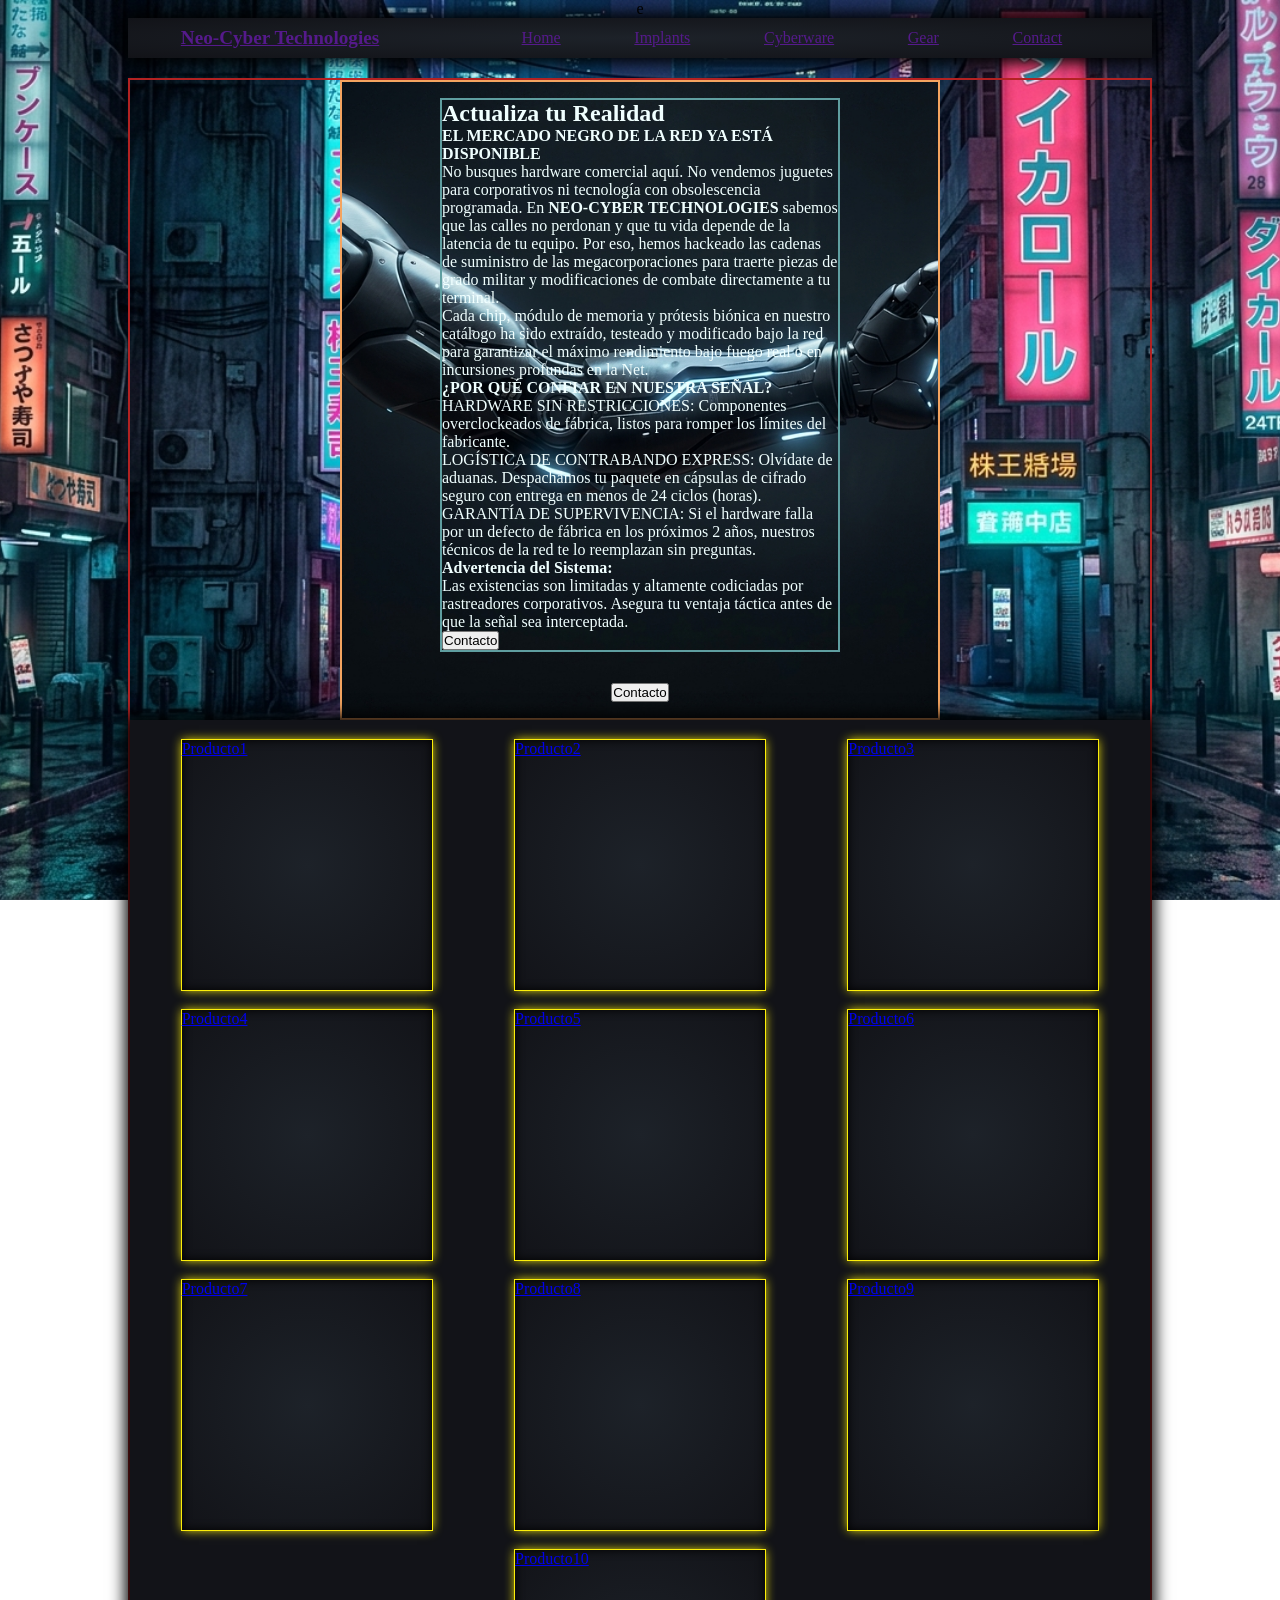
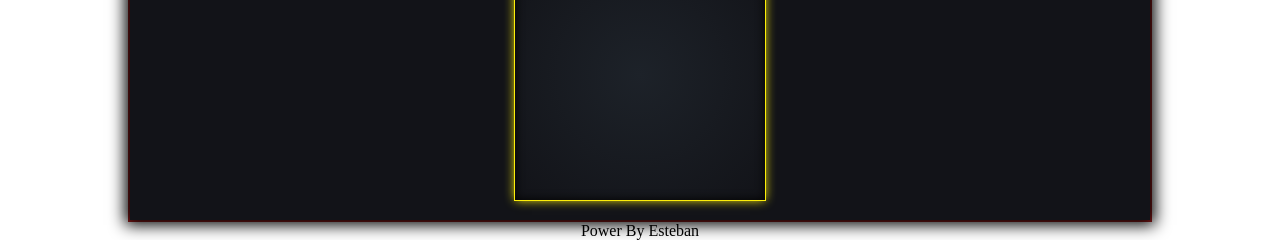
==== Pre-Entrega/index.html @ 14fd350d "Commit de Actualizacion" ====
<!DOCTYPE html>
<html lang="en">
<head>
    <meta charset="UTF-8">
    <meta name="viewport" content="width=device-width, initial-scale=1.0">
    <title>Tienda Online</title>
    <link rel="stylesheet" href="style.css">
</head>
<body>
e
    <!-- ######## HEADER ######### -->
    <header class="header-container">
        <a href="" class="link-logo">
            <h1 class="logo">Neo-Cyber Technologies</h1>
        </a>
        <nav class="header-menu">
            <ul class="list-menu">
                <li class="menu"><a href="">Home</a></li>
                <li class="menu"><a href="">Implants</a></li>
                <li class="menu"><a href="">Cyberware</a></li>
                <li class="menu"><a href="">Gear</a></li>
                <li class="menu"><a href="">Contact</a></li>
            </ul>
        </nav>
    </header>

    <!-- ######## MAIN ######### -->
    <main class="main-container">
        <section class="hero-container">
            <div class="hero-info">
                <h2 class="info-main">Actualiza tu Realidad</h2>
                <div class="info-content">
                    <p>
                        <p>
                            <h4>EL MERCADO NEGRO DE LA RED YA ESTÁ DISPONIBLE</h4>
                        </p>
                        <p>
                            No busques hardware comercial aquí. No vendemos juguetes para corporativos ni tecnología con obsolescencia programada. En <strong>NEO-CYBER TECHNOLOGIES</strong> sabemos que las calles no perdonan y que tu vida depende de la latencia de tu equipo. Por eso, hemos hackeado las cadenas de suministro de las megacorporaciones para traerte piezas de grado militar y modificaciones de combate directamente a tu terminal.
                        <p>
                            Cada chip, módulo de memoria y prótesis biónica en nuestro catálogo ha sido extraído, testeado y modificado bajo la red para garantizar el máximo rendimiento bajo fuego real o en incursiones profundas en la Net.
                        </p>
                        </p>
                    </p>
                    <p>
                        <h4>
                            ¿POR QUÉ CONFIAR EN NUESTRA SEÑAL?
                        </h4>
                        <ul>
                            <li>HARDWARE SIN RESTRICCIONES: Componentes overclockeados de fábrica, listos para romper los límites del fabricante.</li>
                            <li>LOGÍSTICA DE CONTRABANDO EXPRESS: Olvídate de aduanas. Despachamos tu paquete en cápsulas de cifrado seguro con entrega en menos de 24 ciclos (horas).</li>
                            <li>GARANTÍA DE SUPERVIVENCIA: Si el hardware falla por un defecto de fábrica en los próximos 2 años, nuestros técnicos de la red te lo reemplazan sin preguntas.</li>
                        </ul>
                    </p>
                    <p>
                        <h4>
                            Advertencia del Sistema:
                        </h4>
                        <p>
                            Las existencias son limitadas y altamente codiciadas por rastreadores corporativos. Asegura tu ventaja táctica antes de que la señal sea interceptada.

                        </p>

                        </p>
                </div>
                <div class="btn-content">
                    <button class="btn-contact">Contacto</button>
                </div>
            </div>
            <div class="btn-content">
                    <button class="btn-contact">Contacto</button>
                </div>
        </section>
        <section class="main-products">
            <ul class="list-products">
                
                <li class="item-product"><a href="#">Producto1</a></li>
                <li class="item-product"><a href="#">Producto2</a></li>
                <li class="item-product"><a href="#">Producto3</a></li>
                <li class="item-product"><a href="#">Producto4</a></li>
                <li class="item-product"><a href="#">Producto5</a></li>
                <li class="item-product"><a href="#">Producto6</a></li>
                <li class="item-product"><a href="#">Producto7</a></li>
                <li class="item-product"><a href="#">Producto8</a></li>
                <li class="item-product"><a href="#">Producto9</a></li>
                <li class="item-product"><a href="#">Producto10</a></li>
                
            </ul>
        </section>
    </main>

    <!-- ######## HEADRE ######### -->
     <footer class="footer-container">
        <span class="info-footer">Power By Esteban</span>
    </footer>

</body>
</html>
---- Pre-Entrega/style.css ----
* {
    /* Reseteo de parametros*/
    margin: 0;
    padding: 0;
    box-sizing: border-box;
    margin: auto;
}

body {
    /* border: 2px solid saddlebrown; */
    width: 80%;
    height: 100%;
    display: flex;
    flex-direction: column;
    justify-content: space-evenly;
    align-items: center;
    background-image: url(img/fondo1.png);
    background-size: cover;
    background-repeat: no-repeat;
    background-attachment: fixed;
    background-position: center;
}

li {
    text-decoration: none;
    list-style: none;
}

/************** HEADER **************/

/***** NavBar *****/

.header-container {
    width: 100%;
    /* border: 2px solid salmon; */
    display: flex;
    justify-content: space-between;
    align-items: center;
    background: radial-gradient(#1d2229 , #121318);
    height: 40px;
    margin-bottom: 20px;
    box-shadow: 0 0 15px 5px #000000;
}

/***** Logo *****/

.logo {
    font-size: 1.2em;
}

/***** Menu *****/

.header-menu {
    /* border: 2px solid darkblue;     */
    width: 60%;
    display: flex;
    justify-content: end;
}

.list-menu {
    width: 100%;
    /* border: 2px solid seagreen; */
    display: flex;
    flex-direction: row;
    align-items: center;
    justify-content: space-around;

}
.menu {
    text-decoration: none;
    list-style: none;
}

/************** MAIN **************/

/***** Banner *****/

.main-container {
    border: 2px solid firebrick;
    display: flex;
    flex-direction: column;
    justify-content: center;
    align-items: center;
}


.hero-container {
    /* Fondo */
    background-image: url(img/brazo_banner.png);
    background-repeat: no-repeat;
    background-size: cover;
    background-position: center;

    /* Contenido */
    height: 640px;
    width: 600px;
    border: 2px solid sandybrown;
    display: flex;
    flex-direction: column;
    
    
    
}

/***** Info Banner *****/

.hero-info{
    border: 2px solid cadetblue;
    color: azure;
    width: 400px;
    /* text-align: end; */

}
/*
.btn-content {
    display: flex;
    justify-content: center;
    align-items: center;
    margin: 10px;
}

.hero-info button {
    border: 0px;
    background-color: #FCEE09;
    width: 50%;
    margin: auto;
    border-radius: 10px;

} */

/***** List Productos *****/

.main-products{
    /* background: radial-gradient(#191f26, #15181c); */
    /* box-shadow: 0 0 0 2px #474d52, 
                        0 0 0 15px #262a2e,
                        0 0 0 17px #474d52,
                        inset 0 0 10px 0 #000000; */
    background: #121318;
    box-shadow: 0 0 15px 5px #000000;
}

.list-products{
    padding: 10px;
    width: 100%;
    /* border: 2px solid firebrick; */
    display: flex;
    flex-wrap: wrap;
    justify-content: space-around;
    align-items: center;
}

.item-product {
    /* border: 2px solid seashell; */
    height: 250px;
    width: 250px;
    margin: 10px;
    box-shadow: 0 0 0 1px #FCEE09, 
                        0 0 10px 0 #FCEE09,
                        inset 0 0 10px 0 #000000;
    /* background-color: #303033; */
    background: radial-gradient(#1d2229 , #121318);
    text-decoration: none;
    list-style: none;
}
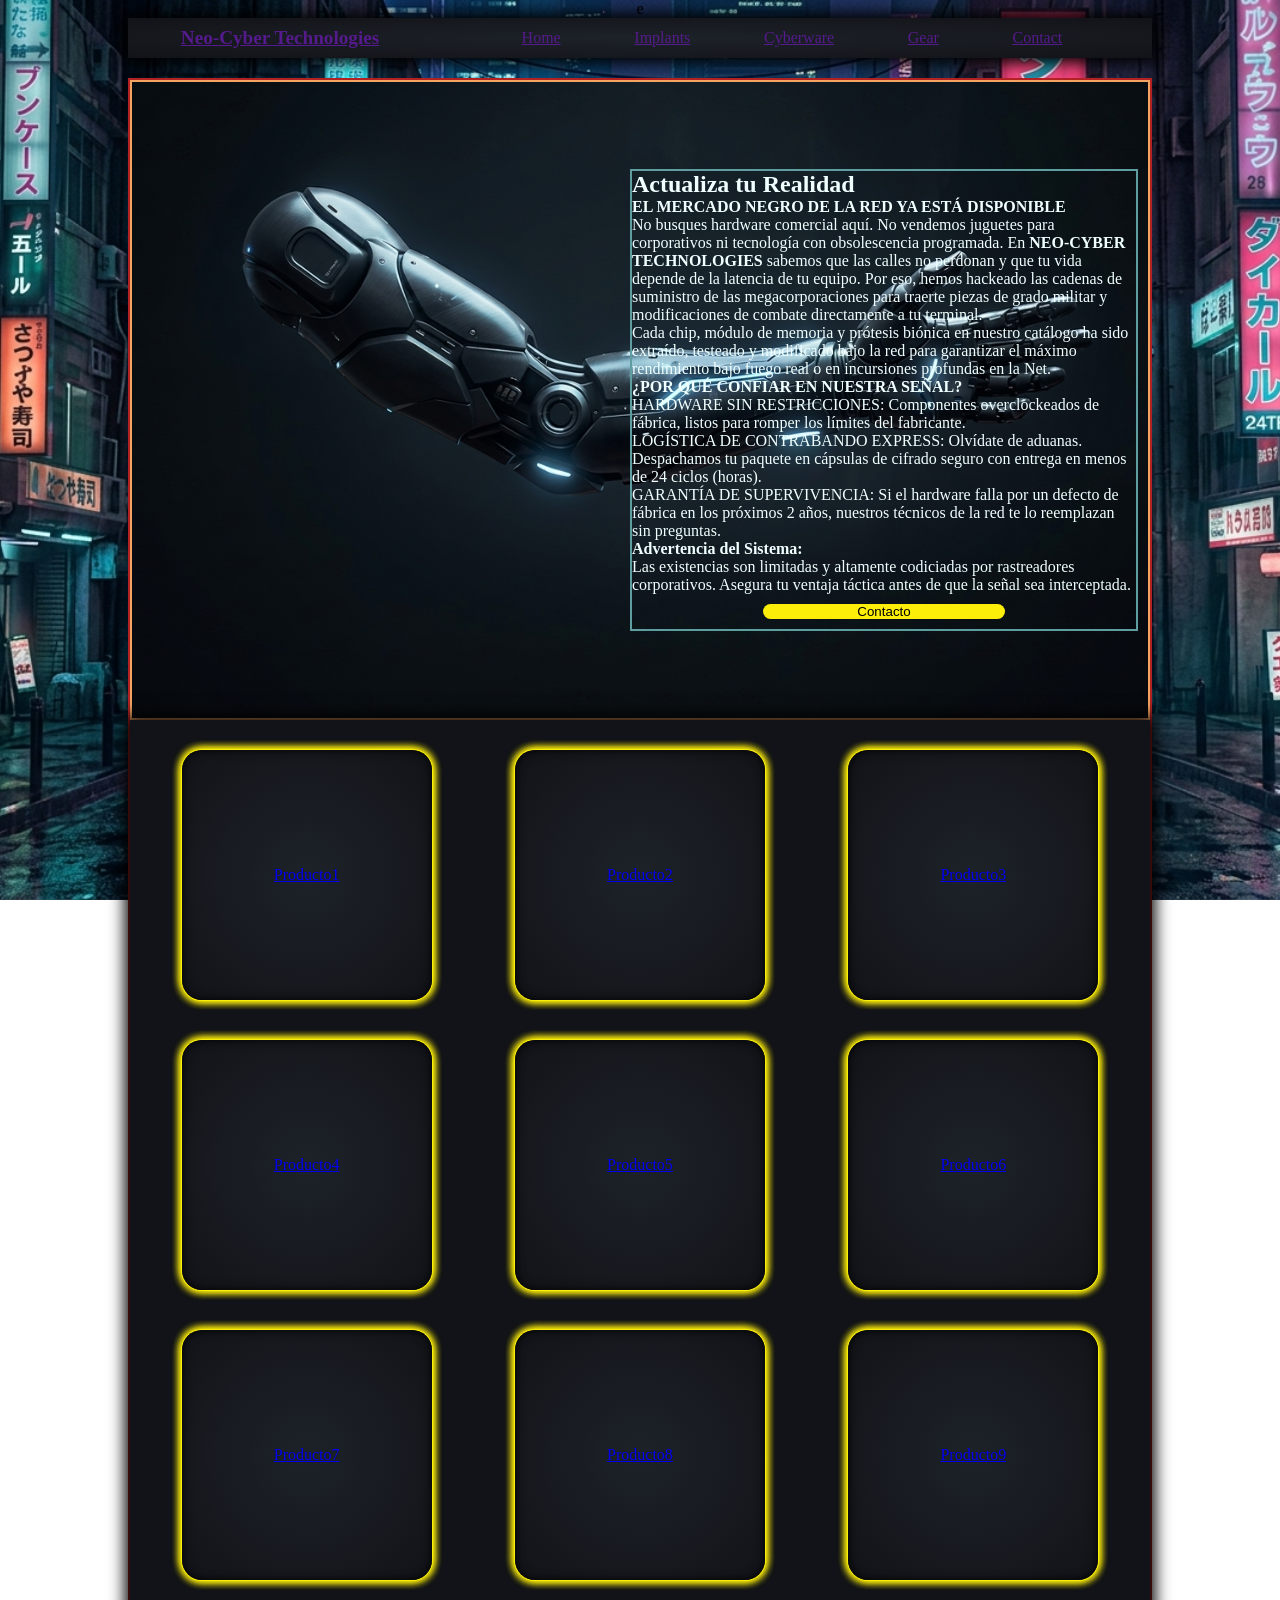
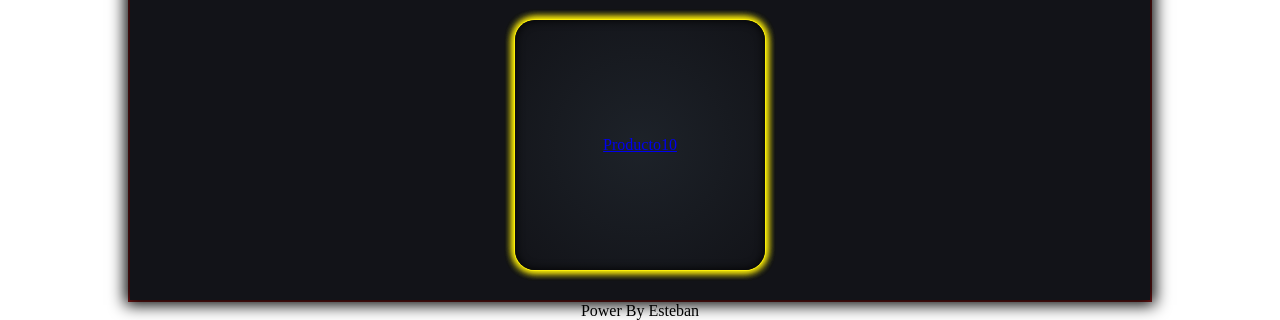
==== commit 556651c1: "Commit de Actualizacion" ====
--- a/Pre-Entrega/index.html
+++ b/Pre-Entrega/index.html
@@ -66,9 +66,6 @@
                     <button class="btn-contact">Contacto</button>
                 </div>
             </div>
-            <div class="btn-content">
-                    <button class="btn-contact">Contacto</button>
-                </div>
         </section>
         <section class="main-products">
             <ul class="list-products">
--- a/Pre-Entrega/style.css
+++ b/Pre-Entrega/style.css
@@ -76,11 +76,12 @@
 /***** Banner *****/
 
 .main-container {
+    width: 100%;
     border: 2px solid firebrick;
     display: flex;
     flex-direction: column;
-    justify-content: center;
-    align-items: center;
+    justify-content:center;
+    align-items: flex-end;
 }
 
 
@@ -93,11 +94,12 @@
 
     /* Contenido */
     height: 640px;
-    width: 600px;
+    width: 100%;
     border: 2px solid sandybrown;
     display: flex;
     flex-direction: column;
-    
+    justify-content: center;
+    align-items: flex-end;
     
     
 }
@@ -105,13 +107,14 @@
 /***** Info Banner *****/
 
 .hero-info{
+    margin: 10px;
     border: 2px solid cadetblue;
     color: azure;
-    width: 400px;
+    width: 50%;
     /* text-align: end; */
 
 }
-/*
+
 .btn-content {
     display: flex;
     justify-content: center;
@@ -126,7 +129,7 @@
     margin: auto;
     border-radius: 10px;
 
-} */
+}
 
 /***** List Productos *****/
 
@@ -149,17 +152,22 @@
     justify-content: space-around;
     align-items: center;
 }
-
 .item-product {
     /* border: 2px solid seashell; */
+    display: flex;
+    justify-content: center;
+    align-items: center;
+    width: 250px;
     height: 250px;
-    width: 250px;
-    margin: 10px;
+    background: radial-gradient(#1d2229 , #121318);
     box-shadow: 0 0 0 1px #FCEE09, 
                         0 0 10px 0 #FCEE09,
+                        0 0 10px 0 #FCEE09,
+                        0 0 10px 0 #FCEE09,
+                        0 0 10px 0 #FCEE09,
                         inset 0 0 10px 0 #000000;
-    /* background-color: #303033; */
-    background: radial-gradient(#1d2229 , #121318);
+    margin: 20px;
+    border-radius: 20px;
     text-decoration: none;
     list-style: none;
 }
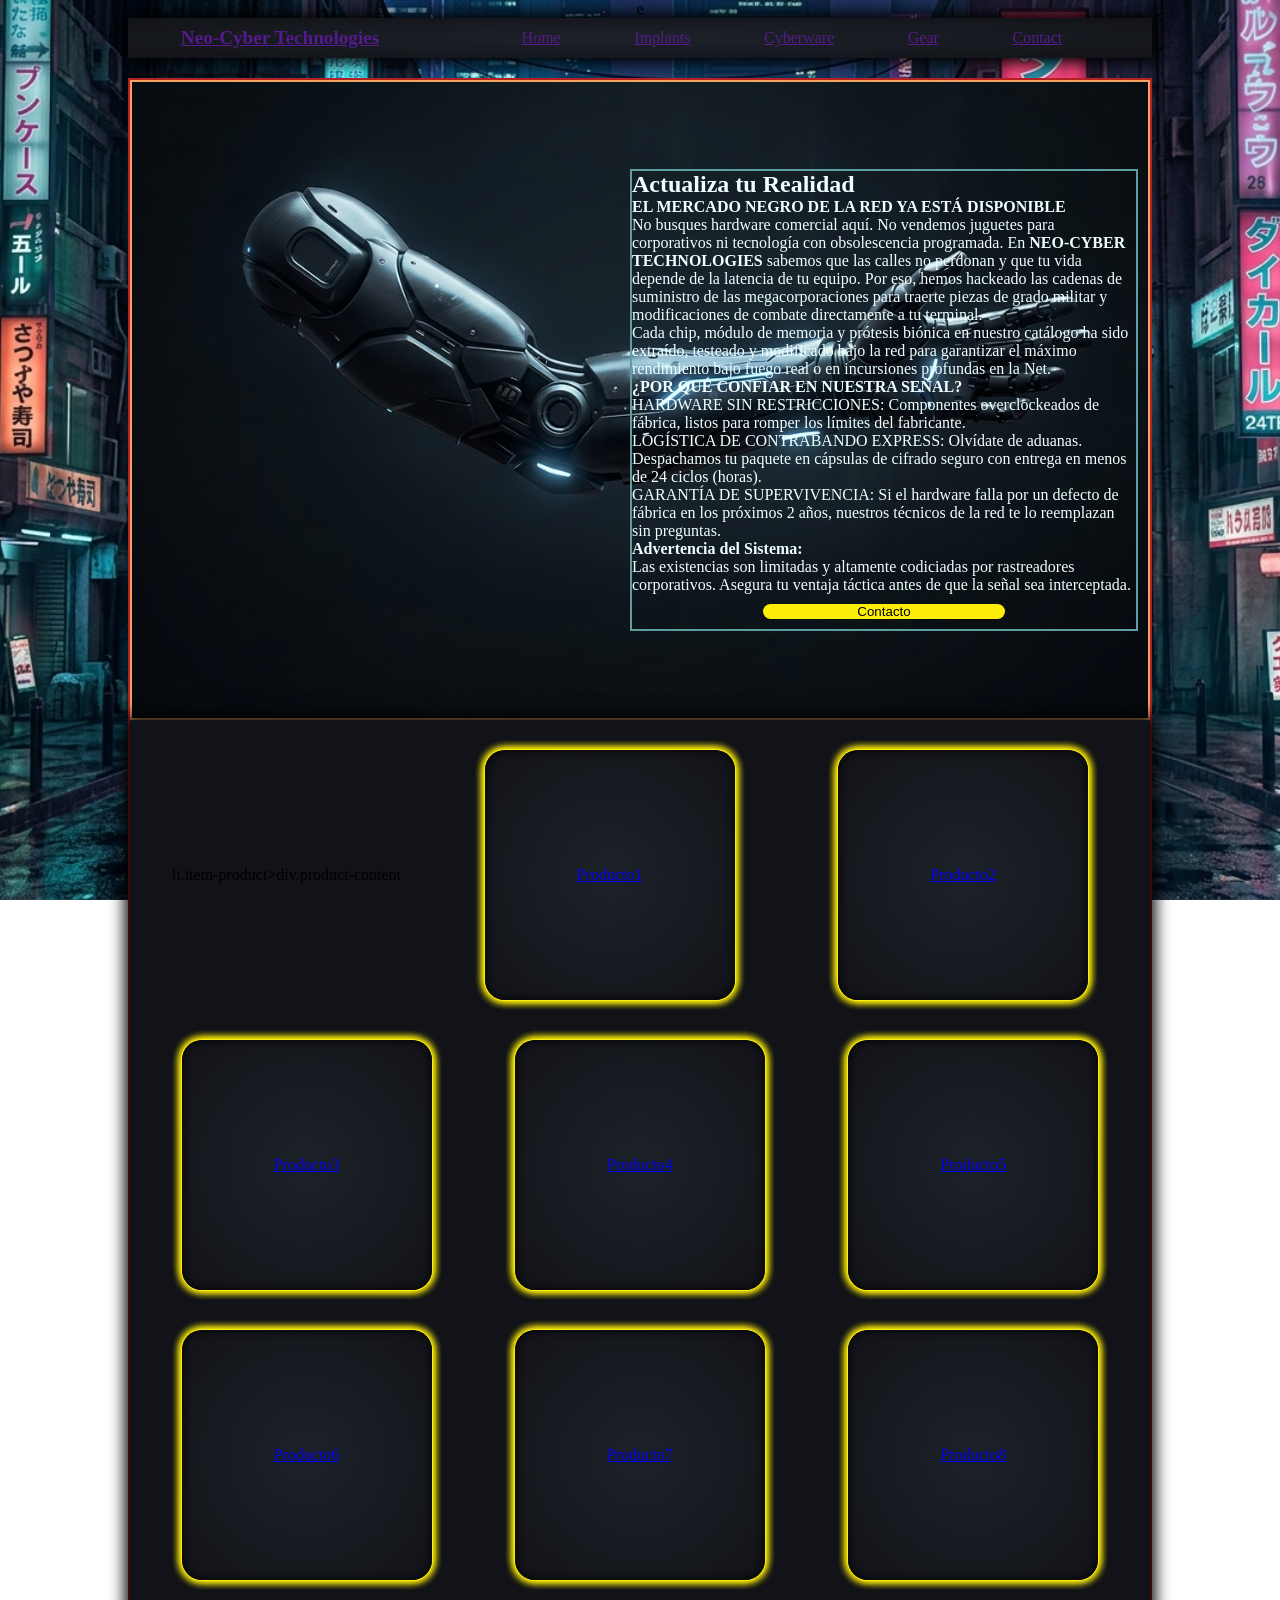
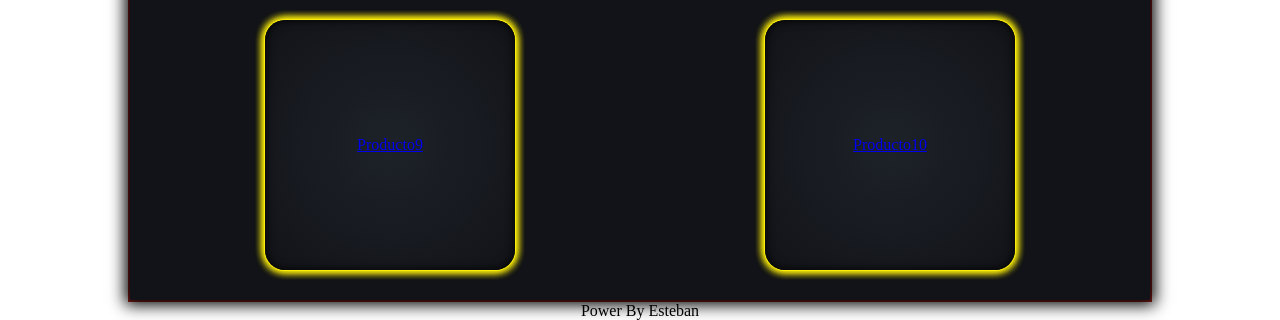
==== commit 20fe2b67: "Commit de Actualizacion" ====
--- a/Pre-Entrega/index.html
+++ b/Pre-Entrega/index.html
@@ -70,6 +70,8 @@
         <section class="main-products">
             <ul class="list-products">
                 
+                li.item-product>div.product-content
+
                 <li class="item-product"><a href="#">Producto1</a></li>
                 <li class="item-product"><a href="#">Producto2</a></li>
                 <li class="item-product"><a href="#">Producto3</a></li>
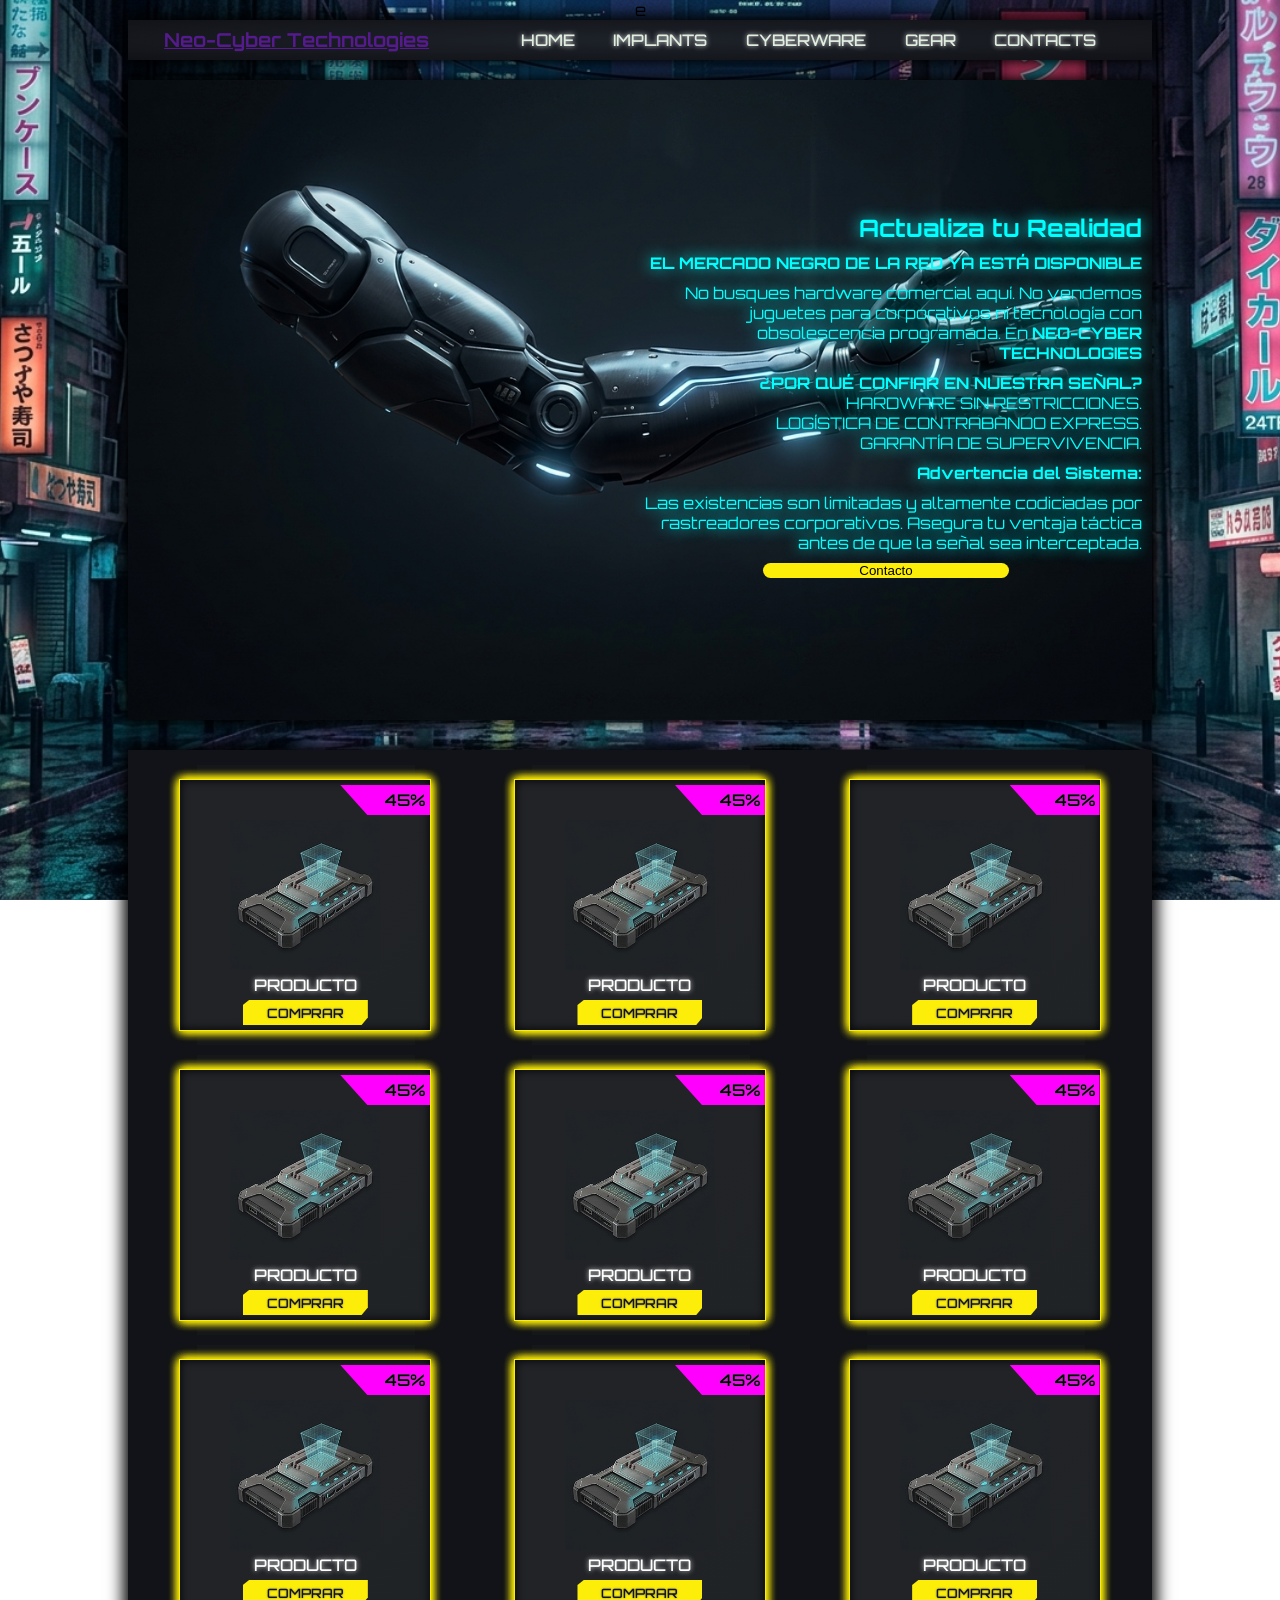
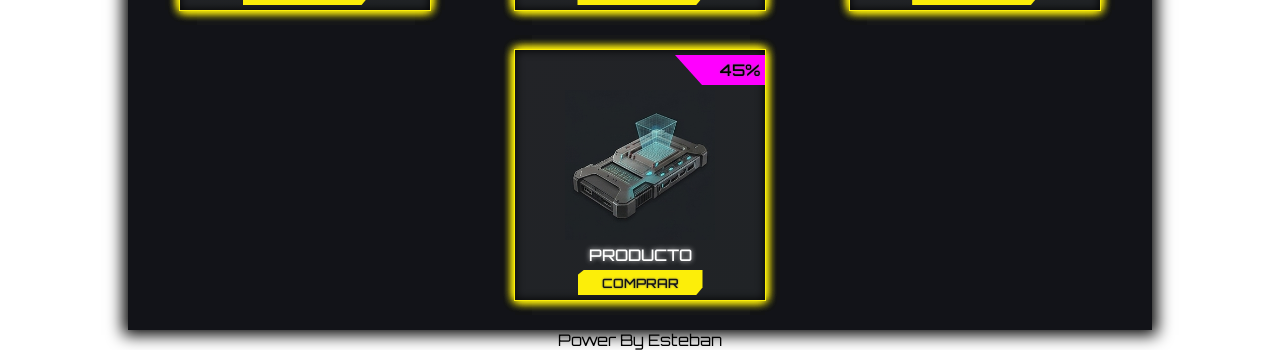
==== commit 08756225: "Commit de Actualizacion" ====
--- a/Pre-Entrega/index.html
+++ b/Pre-Entrega/index.html
@@ -5,6 +5,9 @@
     <meta name="viewport" content="width=device-width, initial-scale=1.0">
     <title>Tienda Online</title>
     <link rel="stylesheet" href="style.css">
+    <link rel="preconnect" href="https://fonts.googleapis.com">
+    <link rel="preconnect" href="https://fonts.gstatic.com" crossorigin>
+    <link href="https://fonts.googleapis.com/css2?family=Michroma&family=Orbitron:wght@400..900&family=Rajdhani:wght@300;400;500;600;700&family=Roboto+Mono:ital,wght@0,100..700;1,100..700&display=swap" rel="stylesheet">
 </head>
 <body>
 e
@@ -15,11 +18,11 @@
         </a>
         <nav class="header-menu">
             <ul class="list-menu">
-                <li class="menu"><a href="">Home</a></li>
-                <li class="menu"><a href="">Implants</a></li>
-                <li class="menu"><a href="">Cyberware</a></li>
-                <li class="menu"><a href="">Gear</a></li>
-                <li class="menu"><a href="">Contact</a></li>
+                <li class="menu"><a href="">HOME</a></li>
+                <li class="menu"><a href="">IMPLANTS</a></li>
+                <li class="menu"><a href="">CYBERWARE</a></li>
+                <li class="menu"><a href="">GEAR</a></li>
+                <li class="menu"><a href="">CONTACTS</a></li>
             </ul>
         </nav>
     </header>
@@ -35,10 +38,7 @@
                             <h4>EL MERCADO NEGRO DE LA RED YA ESTÁ DISPONIBLE</h4>
                         </p>
                         <p>
-                            No busques hardware comercial aquí. No vendemos juguetes para corporativos ni tecnología con obsolescencia programada. En <strong>NEO-CYBER TECHNOLOGIES</strong> sabemos que las calles no perdonan y que tu vida depende de la latencia de tu equipo. Por eso, hemos hackeado las cadenas de suministro de las megacorporaciones para traerte piezas de grado militar y modificaciones de combate directamente a tu terminal.
-                        <p>
-                            Cada chip, módulo de memoria y prótesis biónica en nuestro catálogo ha sido extraído, testeado y modificado bajo la red para garantizar el máximo rendimiento bajo fuego real o en incursiones profundas en la Net.
-                        </p>
+                            No busques hardware comercial aquí. No vendemos juguetes para corporativos ni tecnología con obsolescencia programada. En <strong>NEO-CYBER TECHNOLOGIES</strong> 
                         </p>
                     </p>
                     <p>
@@ -46,9 +46,9 @@
                             ¿POR QUÉ CONFIAR EN NUESTRA SEÑAL?
                         </h4>
                         <ul>
-                            <li>HARDWARE SIN RESTRICCIONES: Componentes overclockeados de fábrica, listos para romper los límites del fabricante.</li>
-                            <li>LOGÍSTICA DE CONTRABANDO EXPRESS: Olvídate de aduanas. Despachamos tu paquete en cápsulas de cifrado seguro con entrega en menos de 24 ciclos (horas).</li>
-                            <li>GARANTÍA DE SUPERVIVENCIA: Si el hardware falla por un defecto de fábrica en los próximos 2 años, nuestros técnicos de la red te lo reemplazan sin preguntas.</li>
+                            <li>HARDWARE SIN RESTRICCIONES.</li>
+                            <li>LOGÍSTICA DE CONTRABANDO EXPRESS.</li>
+                            <li>GARANTÍA DE SUPERVIVENCIA.</li>
                         </ul>
                     </p>
                     <p>
@@ -70,18 +70,137 @@
         <section class="main-products">
             <ul class="list-products">
                 
-                li.item-product>div.product-content
-
-                <li class="item-product"><a href="#">Producto1</a></li>
-                <li class="item-product"><a href="#">Producto2</a></li>
-                <li class="item-product"><a href="#">Producto3</a></li>
-                <li class="item-product"><a href="#">Producto4</a></li>
-                <li class="item-product"><a href="#">Producto5</a></li>
-                <li class="item-product"><a href="#">Producto6</a></li>
-                <li class="item-product"><a href="#">Producto7</a></li>
-                <li class="item-product"><a href="#">Producto8</a></li>
-                <li class="item-product"><a href="#">Producto9</a></li>
-                <li class="item-product"><a href="#">Producto10</a></li>
+                <li class="item-product">
+                    <div class="content-item">
+                        <div class="content-discount">
+                            <div class="discount-item">45%</div>
+                        </div>
+                        
+                        <div class="image-item">
+                            <img src="/Pre-Entrega/img/productos/product-advance.png" alt="">
+                        </div>
+                        <div class="decription-item">PRODUCTO</div>
+                        <button class="btn-shop-item">COMPRAR</button>
+                    </div>
+                </li>
+                <li class="item-product">
+                    <div class="content-item">
+                        <div class="content-discount">
+                            <div class="discount-item">45%</div>
+                        </div>
+                        
+                        <div class="image-item">
+                            <img src="/Pre-Entrega/img/productos/product-advance.png" alt="">
+                        </div>
+                        <div class="decription-item">PRODUCTO</div>
+                        <button class="btn-shop-item">COMPRAR</button>
+                    </div>
+                </li>
+                <li class="item-product">
+                    <div class="content-item">
+                        <div class="content-discount">
+                            <div class="discount-item">45%</div>
+                        </div>
+                        
+                        <div class="image-item">
+                            <img src="/Pre-Entrega/img/productos/product-advance.png" alt="">
+                        </div>
+                        <div class="decription-item">PRODUCTO</div>
+                        <button class="btn-shop-item">COMPRAR</button>
+                    </div>
+                </li>
+                <li class="item-product">
+                    <div class="content-item">
+                        <div class="content-discount">
+                            <div class="discount-item">45%</div>
+                        </div>
+                        
+                        <div class="image-item">
+                            <img src="/Pre-Entrega/img/productos/product-advance.png" alt="">
+                        </div>
+                        <div class="decription-item">PRODUCTO</div>
+                        <button class="btn-shop-item">COMPRAR</button>
+                    </div>
+                </li>
+                <li class="item-product">
+                    <div class="content-item">
+                        <div class="content-discount">
+                            <div class="discount-item">45%</div>
+                        </div>
+                        
+                        <div class="image-item">
+                            <img src="/Pre-Entrega/img/productos/product-advance.png" alt="">
+                        </div>
+                        <div class="decription-item">PRODUCTO</div>
+                        <button class="btn-shop-item">COMPRAR</button>
+                    </div>
+                </li>
+                <li class="item-product">
+                    <div class="content-item">
+                        <div class="content-discount">
+                            <div class="discount-item">45%</div>
+                        </div>
+                        
+                        <div class="image-item">
+                            <img src="/Pre-Entrega/img/productos/product-advance.png" alt="">
+                        </div>
+                        <div class="decription-item">PRODUCTO</div>
+                        <button class="btn-shop-item">COMPRAR</button>
+                    </div>
+                </li>
+                <li class="item-product">
+                    <div class="content-item">
+                        <div class="content-discount">
+                            <div class="discount-item">45%</div>
+                        </div>
+                        
+                        <div class="image-item">
+                            <img src="/Pre-Entrega/img/productos/product-advance.png" alt="">
+                        </div>
+                        <div class="decription-item">PRODUCTO</div>
+                        <button class="btn-shop-item">COMPRAR</button>
+                    </div>
+                </li>
+                <li class="item-product">
+                    <div class="content-item">
+                        <div class="content-discount">
+                            <div class="discount-item">45%</div>
+                        </div>
+                        
+                        <div class="image-item">
+                            <img src="/Pre-Entrega/img/productos/product-advance.png" alt="">
+                        </div>
+                        <div class="decription-item">PRODUCTO</div>
+                        <button class="btn-shop-item">COMPRAR</button>
+                    </div>
+                </li>
+                <li class="item-product">
+                    <div class="content-item">
+                        <div class="content-discount">
+                            <div class="discount-item">45%</div>
+                        </div>
+                        
+                        <div class="image-item">
+                            <img src="/Pre-Entrega/img/productos/product-advance.png" alt="">
+                        </div>
+                        <div class="decription-item">PRODUCTO</div>
+                        <button class="btn-shop-item">COMPRAR</button>
+                    </div>
+                </li>
+                <li class="item-product">
+                    <div class="content-item">
+                        <div class="content-discount">
+                            <div class="discount-item">45%</div>
+                        </div>
+                        
+                        <div class="image-item">
+                            <img src="/Pre-Entrega/img/productos/product-advance.png" alt="">
+                        </div>
+                        <div class="decription-item">PRODUCTO</div>
+                        <button class="btn-shop-item">COMPRAR</button>
+                    </div>
+                </li>
+                
                 
             </ul>
         </section>
--- a/Pre-Entrega/style.css
+++ b/Pre-Entrega/style.css
@@ -19,6 +19,9 @@
     background-repeat: no-repeat;
     background-attachment: fixed;
     background-position: center;
+    font-family: "Orbitron", sans-serif;
+    font-size: 1em;;
+
 }
 
 li {
@@ -66,9 +69,14 @@
     justify-content: space-around;
 
 }
-.menu {
+.menu a {
+    /* border: 2px solid seagreen; */
+    color: #e0eee0;
     text-decoration: none;
     list-style: none;
+    font-weight: 500;
+    text-shadow: 0 0 5px #e0e0e0;
+    
 }
 
 /************** MAIN **************/
@@ -77,11 +85,13 @@
 
 .main-container {
     width: 100%;
-    border: 2px solid firebrick;
+    /* border: 2px solid firebrick; */
     display: flex;
     flex-direction: column;
     justify-content:center;
     align-items: flex-end;
+    
+    
 }
 
 
@@ -95,23 +105,29 @@
     /* Contenido */
     height: 640px;
     width: 100%;
-    border: 2px solid sandybrown;
+    /* border: 2px solid sandybrown; */
     display: flex;
     flex-direction: column;
     justify-content: center;
     align-items: flex-end;
-    
+    margin-bottom: 30px;
+    box-shadow: 0 0 15px 5px #000000;
     
 }
 
 /***** Info Banner *****/
+
+.info-content p {
+    margin-top: 10px;
+}
 
 .hero-info{
     margin: 10px;
-    border: 2px solid cadetblue;
-    color: azure;
+    /* border: 2px solid cadetblue; */
+    color: #00FFFF;
+    text-shadow: 0 0 15px #00FFFF;
     width: 50%;
-    /* text-align: end; */
+    text-align: end;
 
 }
 
@@ -152,14 +168,18 @@
     justify-content: space-around;
     align-items: center;
 }
+
 .item-product {
     /* border: 2px solid seashell; */
     display: flex;
-    justify-content: center;
+    flex-wrap: wrap;
+    flex-direction: column;
+    justify-content: space-evenly;
     align-items: center;
     width: 250px;
     height: 250px;
-    background: radial-gradient(#1d2229 , #121318);
+    /* background: linear-gradient(135deg, #dd4b07  ,#202326 ); */
+    background: linear-gradient(135deg, #222327 ,#202326);
     box-shadow: 0 0 0 1px #FCEE09, 
                         0 0 10px 0 #FCEE09,
                         0 0 10px 0 #FCEE09,
@@ -167,9 +187,72 @@
                         0 0 10px 0 #FCEE09,
                         inset 0 0 10px 0 #000000;
     margin: 20px;
-    border-radius: 20px;
+    /* border-radius: 20px; */
     text-decoration: none;
     list-style: none;
 }
 
-
+.content-item {
+    /* border: 2px solid greenyellow; */
+    width: 100%;
+    height: 100%;
+    display: flex;
+    flex-direction: column;
+    align-items: center;
+}
+
+
+.content-discount {
+    /* border: 2px solid green; */
+    width: 100%;
+    height: 40px;
+    display: flex;
+    flex-direction: column;
+    flex-wrap: wrap;
+    align-content: flex-end;
+    margin: 0px;
+}
+
+
+.discount-item {
+    background-color: #FF00FF;
+    clip-path: polygon(0% 0%, 100% 0%, 100% 100%, 30% 100% );
+    padding: 5px;
+    height: 30px;
+    width: 90px;
+    text-align: end;
+    font-weight: 500;
+    text-shadow: 0 0 2px  #6d6d75;
+    
+
+    /* border: 2px solid seagreen; */
+}
+
+.image-item img {
+    width: 150px;
+    height: 150px;
+    margin: 0px;
+}
+
+.decription-item {
+    color: #ffffff;
+    font-weight: 500;
+    text-shadow: 0 0 5px #e0e0e0;
+}
+
+.btn-shop-item {
+    height: 10%;
+    width: 50%;
+    border: 0px;
+    padding: 5px;
+    margin: 5px;
+    background-color: #FCEE09;
+    clip-path: polygon(0% 20%, 5% 0%, 100% 0%, 100% 70%, 95% 100%, 0% 100% );
+    font-family: "Orbitron", sans-serif;
+    color: #121212;
+    text-shadow: 0 0 2px #67676d;
+    font-size: 0.8em;
+    font-weight: 500;
+
+}
+
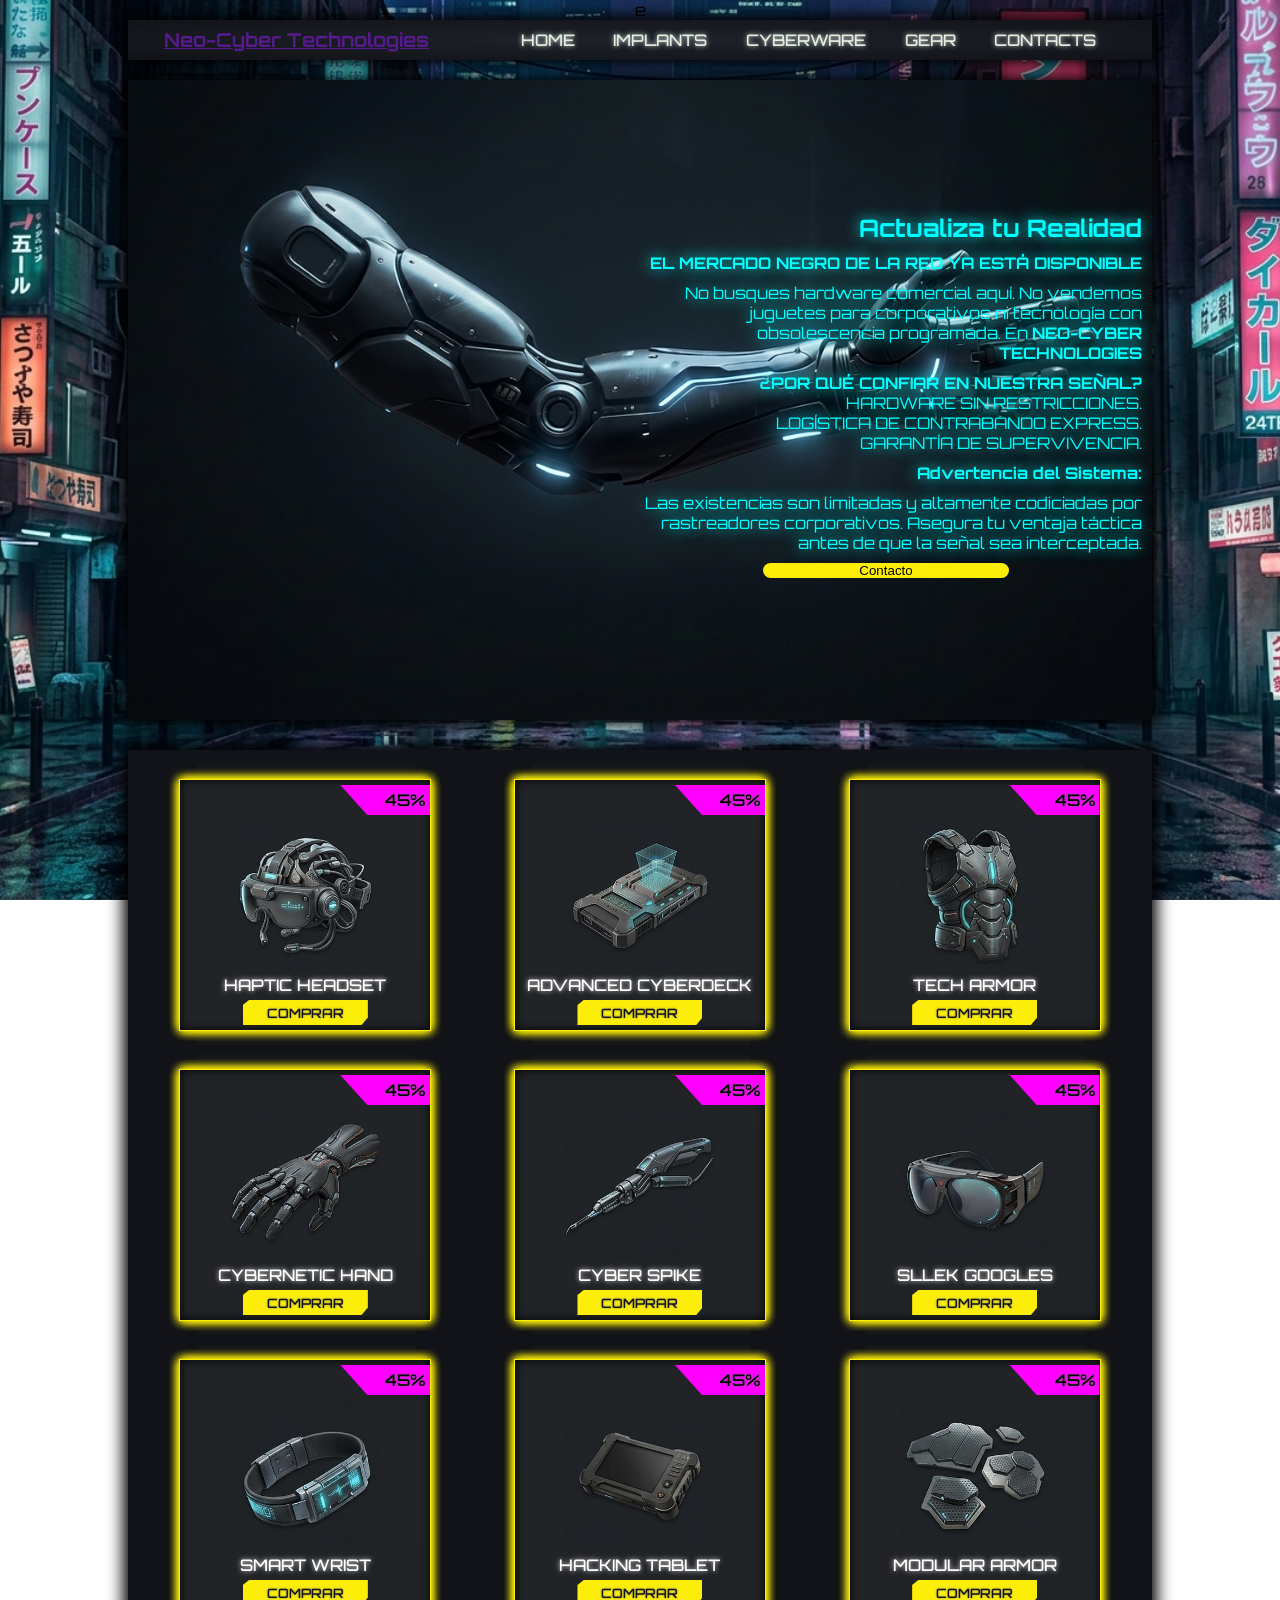
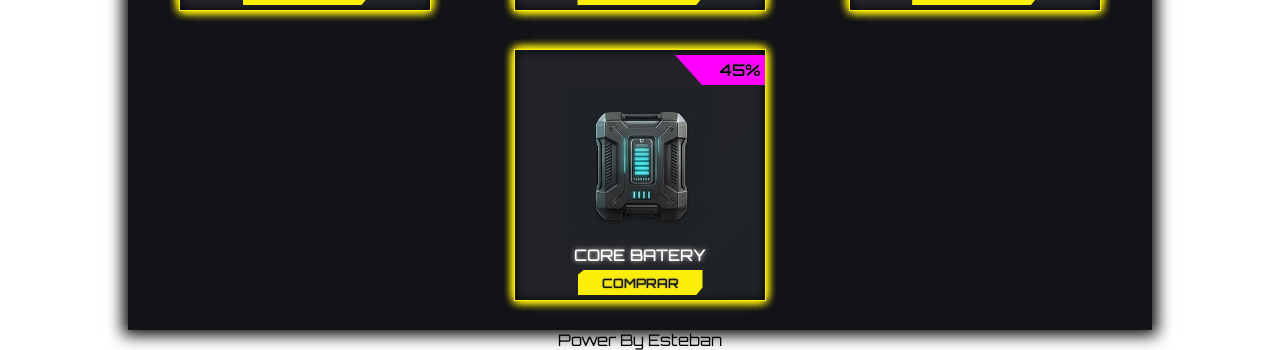
==== commit 7c6fb82a: "Commit de Actualizacion" ====
--- a/Pre-Entrega/index.html
+++ b/Pre-Entrega/index.html
@@ -77,126 +77,126 @@
                         </div>
                         
                         <div class="image-item">
+                            <img src="/Pre-Entrega/img/productos/product-haptic-headset.png" alt="">
+                        </div>
+                        <div class="decription-item">HAPTIC HEADSET</div>
+                        <button class="btn-shop-item">COMPRAR</button>
+                    </div>
+                </li>
+                <li class="item-product">
+                    <div class="content-item">
+                        <div class="content-discount">
+                            <div class="discount-item">45%</div>
+                        </div>
+                        
+                        <div class="image-item">
                             <img src="/Pre-Entrega/img/productos/product-advance.png" alt="">
                         </div>
-                        <div class="decription-item">PRODUCTO</div>
-                        <button class="btn-shop-item">COMPRAR</button>
-                    </div>
-                </li>
-                <li class="item-product">
-                    <div class="content-item">
-                        <div class="content-discount">
-                            <div class="discount-item">45%</div>
-                        </div>
-                        
-                        <div class="image-item">
-                            <img src="/Pre-Entrega/img/productos/product-advance.png" alt="">
-                        </div>
-                        <div class="decription-item">PRODUCTO</div>
-                        <button class="btn-shop-item">COMPRAR</button>
-                    </div>
-                </li>
-                <li class="item-product">
-                    <div class="content-item">
-                        <div class="content-discount">
-                            <div class="discount-item">45%</div>
-                        </div>
-                        
-                        <div class="image-item">
-                            <img src="/Pre-Entrega/img/productos/product-advance.png" alt="">
-                        </div>
-                        <div class="decription-item">PRODUCTO</div>
-                        <button class="btn-shop-item">COMPRAR</button>
-                    </div>
-                </li>
-                <li class="item-product">
-                    <div class="content-item">
-                        <div class="content-discount">
-                            <div class="discount-item">45%</div>
-                        </div>
-                        
-                        <div class="image-item">
-                            <img src="/Pre-Entrega/img/productos/product-advance.png" alt="">
-                        </div>
-                        <div class="decription-item">PRODUCTO</div>
-                        <button class="btn-shop-item">COMPRAR</button>
-                    </div>
-                </li>
-                <li class="item-product">
-                    <div class="content-item">
-                        <div class="content-discount">
-                            <div class="discount-item">45%</div>
-                        </div>
-                        
-                        <div class="image-item">
-                            <img src="/Pre-Entrega/img/productos/product-advance.png" alt="">
-                        </div>
-                        <div class="decription-item">PRODUCTO</div>
-                        <button class="btn-shop-item">COMPRAR</button>
-                    </div>
-                </li>
-                <li class="item-product">
-                    <div class="content-item">
-                        <div class="content-discount">
-                            <div class="discount-item">45%</div>
-                        </div>
-                        
-                        <div class="image-item">
-                            <img src="/Pre-Entrega/img/productos/product-advance.png" alt="">
-                        </div>
-                        <div class="decription-item">PRODUCTO</div>
-                        <button class="btn-shop-item">COMPRAR</button>
-                    </div>
-                </li>
-                <li class="item-product">
-                    <div class="content-item">
-                        <div class="content-discount">
-                            <div class="discount-item">45%</div>
-                        </div>
-                        
-                        <div class="image-item">
-                            <img src="/Pre-Entrega/img/productos/product-advance.png" alt="">
-                        </div>
-                        <div class="decription-item">PRODUCTO</div>
-                        <button class="btn-shop-item">COMPRAR</button>
-                    </div>
-                </li>
-                <li class="item-product">
-                    <div class="content-item">
-                        <div class="content-discount">
-                            <div class="discount-item">45%</div>
-                        </div>
-                        
-                        <div class="image-item">
-                            <img src="/Pre-Entrega/img/productos/product-advance.png" alt="">
-                        </div>
-                        <div class="decription-item">PRODUCTO</div>
-                        <button class="btn-shop-item">COMPRAR</button>
-                    </div>
-                </li>
-                <li class="item-product">
-                    <div class="content-item">
-                        <div class="content-discount">
-                            <div class="discount-item">45%</div>
-                        </div>
-                        
-                        <div class="image-item">
-                            <img src="/Pre-Entrega/img/productos/product-advance.png" alt="">
-                        </div>
-                        <div class="decription-item">PRODUCTO</div>
-                        <button class="btn-shop-item">COMPRAR</button>
-                    </div>
-                </li>
-                <li class="item-product">
-                    <div class="content-item">
-                        <div class="content-discount">
-                            <div class="discount-item">45%</div>
-                        </div>
-                        
-                        <div class="image-item">
-                            <img src="/Pre-Entrega/img/productos/product-advance.png" alt="">
-                        </div>
-                        <div class="decription-item">PRODUCTO</div>
+                        <div class="decription-item">ADVANCED CYBERDECK </div>
+                        <button class="btn-shop-item">COMPRAR</button>
+                    </div>
+                </li>
+                <li class="item-product">
+                    <div class="content-item">
+                        <div class="content-discount">
+                            <div class="discount-item">45%</div>
+                        </div>
+                        
+                        <div class="image-item">
+                            <img src="/Pre-Entrega/img/productos/product-tech-armor.png" alt="">
+                        </div>
+                        <div class="decription-item">TECH ARMOR</div>
+                        <button class="btn-shop-item">COMPRAR</button>
+                    </div>
+                </li>
+                <li class="item-product">
+                    <div class="content-item">
+                        <div class="content-discount">
+                            <div class="discount-item">45%</div>
+                        </div>
+                        
+                        <div class="image-item">
+                            <img src="/Pre-Entrega/img/productos/product-cybernetic-hand.png" alt="">
+                        </div>
+                        <div class="decription-item">CYBERNETIC HAND</div>
+                        <button class="btn-shop-item">COMPRAR</button>
+                    </div>
+                </li>
+                <li class="item-product">
+                    <div class="content-item">
+                        <div class="content-discount">
+                            <div class="discount-item">45%</div>
+                        </div>
+                        
+                        <div class="image-item">
+                            <img src="/Pre-Entrega/img/productos/product-cyber-spick.png" alt="">
+                        </div>
+                        <div class="decription-item">CYBER SPIKE</div>
+                        <button class="btn-shop-item">COMPRAR</button>
+                    </div>
+                </li>
+                <li class="item-product">
+                    <div class="content-item">
+                        <div class="content-discount">
+                            <div class="discount-item">45%</div>
+                        </div>
+                        
+                        <div class="image-item">
+                            <img src="/Pre-Entrega/img/productos/product-headset.png" alt="">
+                        </div>
+                        <div class="decription-item">SLLEK GOOGLES</div>
+                        <button class="btn-shop-item">COMPRAR</button>
+                    </div>
+                </li>
+                <li class="item-product">
+                    <div class="content-item">
+                        <div class="content-discount">
+                            <div class="discount-item">45%</div>
+                        </div>
+                        
+                        <div class="image-item">
+                            <img src="/Pre-Entrega/img/productos/product-sleek.png" alt="">
+                        </div>
+                        <div class="decription-item">SMART WRIST</div>
+                        <button class="btn-shop-item">COMPRAR</button>
+                    </div>
+                </li>
+                <li class="item-product">
+                    <div class="content-item">
+                        <div class="content-discount">
+                            <div class="discount-item">45%</div>
+                        </div>
+                        
+                        <div class="image-item">
+                            <img src="/Pre-Entrega/img/productos/product-hacking-tablet.png" alt="">
+                        </div>
+                        <div class="decription-item">HACKING TABLET</div>
+                        <button class="btn-shop-item">COMPRAR</button>
+                    </div>
+                </li>
+                <li class="item-product">
+                    <div class="content-item">
+                        <div class="content-discount">
+                            <div class="discount-item">45%</div>
+                        </div>
+                        
+                        <div class="image-item">
+                            <img src="/Pre-Entrega/img/productos/product-modular-armor.png" alt="">
+                        </div>
+                        <div class="decription-item">MODULAR ARMOR</div>
+                        <button class="btn-shop-item">COMPRAR</button>
+                    </div>
+                </li>
+                <li class="item-product">
+                    <div class="content-item">
+                        <div class="content-discount">
+                            <div class="discount-item">45%</div>
+                        </div>
+                        
+                        <div class="image-item">
+                            <img src="/Pre-Entrega/img/productos/product-core-battery.png" alt="">
+                        </div>
+                        <div class="decription-item">CORE BATERY</div>
                         <button class="btn-shop-item">COMPRAR</button>
                     </div>
                 </li>
--- a/Pre-Entrega/style.css
+++ b/Pre-Entrega/style.css
@@ -253,6 +253,7 @@
     text-shadow: 0 0 2px #67676d;
     font-size: 0.8em;
     font-weight: 500;
-
-}
-
+    
+
+}
+
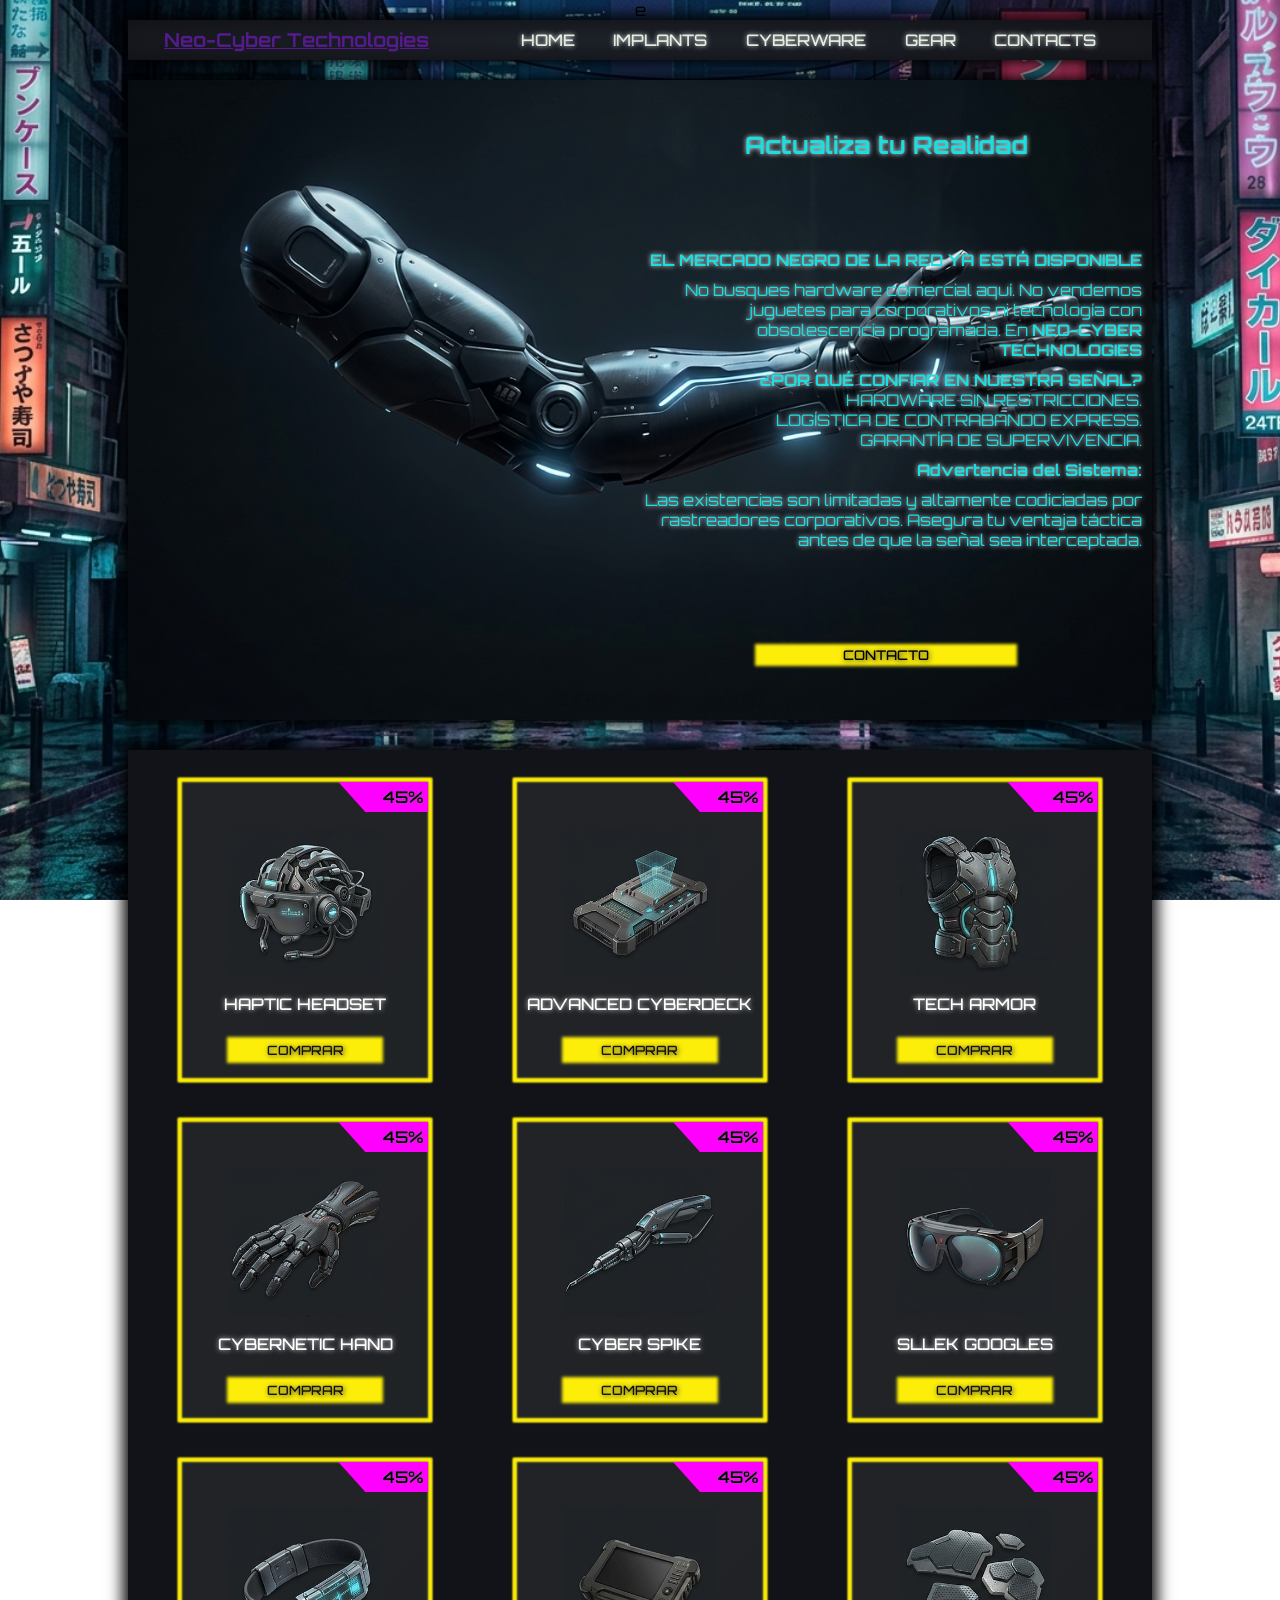
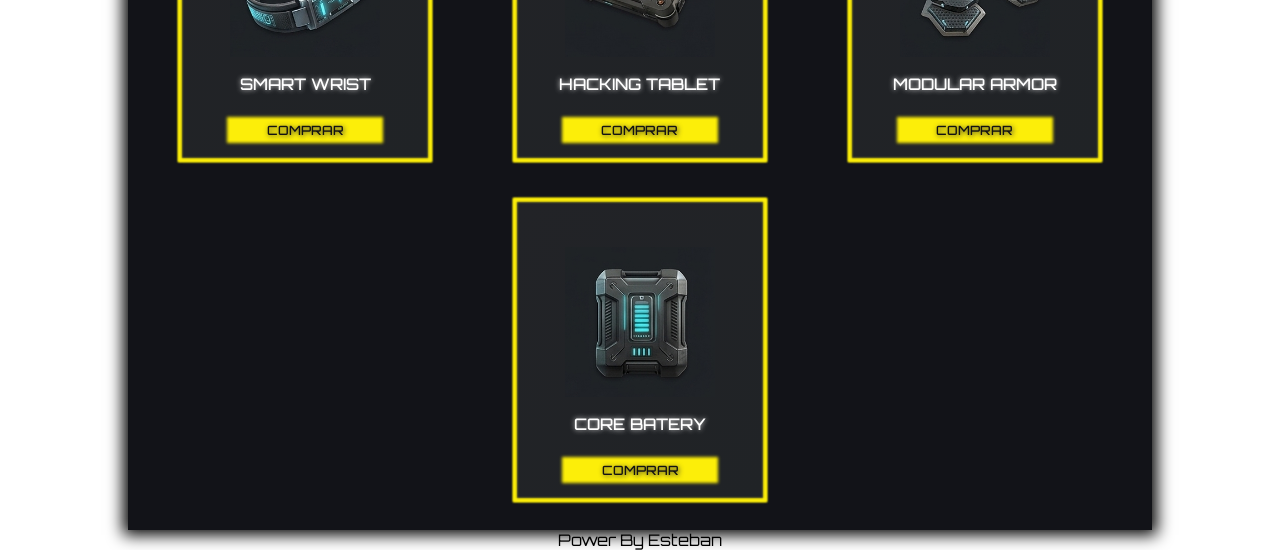
==== commit 0ceabbb2: "Commit de Actualizacion" ====
--- a/Pre-Entrega/index.html
+++ b/Pre-Entrega/index.html
@@ -63,7 +63,7 @@
                         </p>
                 </div>
                 <div class="btn-content">
-                    <button class="btn-contact">Contacto</button>
+                    <button class="btn-contact">CONTACTO</button>
                 </div>
             </div>
         </section>
@@ -80,7 +80,10 @@
                             <img src="/Pre-Entrega/img/productos/product-haptic-headset.png" alt="">
                         </div>
                         <div class="decription-item">HAPTIC HEADSET</div>
-                        <button class="btn-shop-item">COMPRAR</button>
+                        <div class="content-btn">
+                            <button class="btn-shop-item">COMPRAR</button>
+                        </div>
+                        
                     </div>
                 </li>
                 <li class="item-product">
@@ -93,7 +96,9 @@
                             <img src="/Pre-Entrega/img/productos/product-advance.png" alt="">
                         </div>
                         <div class="decription-item">ADVANCED CYBERDECK </div>
-                        <button class="btn-shop-item">COMPRAR</button>
+                        <div class="content-btn">
+                            <button class="btn-shop-item">COMPRAR</button>
+                        </div>
                     </div>
                 </li>
                 <li class="item-product">
@@ -106,7 +111,9 @@
                             <img src="/Pre-Entrega/img/productos/product-tech-armor.png" alt="">
                         </div>
                         <div class="decription-item">TECH ARMOR</div>
-                        <button class="btn-shop-item">COMPRAR</button>
+                        <div class="content-btn">
+                            <button class="btn-shop-item">COMPRAR</button>
+                        </div>
                     </div>
                 </li>
                 <li class="item-product">
@@ -119,7 +126,9 @@
                             <img src="/Pre-Entrega/img/productos/product-cybernetic-hand.png" alt="">
                         </div>
                         <div class="decription-item">CYBERNETIC HAND</div>
-                        <button class="btn-shop-item">COMPRAR</button>
+                        <div class="content-btn">
+                            <button class="btn-shop-item">COMPRAR</button>
+                        </div>
                     </div>
                 </li>
                 <li class="item-product">
@@ -132,7 +141,9 @@
                             <img src="/Pre-Entrega/img/productos/product-cyber-spick.png" alt="">
                         </div>
                         <div class="decription-item">CYBER SPIKE</div>
-                        <button class="btn-shop-item">COMPRAR</button>
+                        <div class="content-btn">
+                            <button class="btn-shop-item">COMPRAR</button>
+                        </div>
                     </div>
                 </li>
                 <li class="item-product">
@@ -145,7 +156,9 @@
                             <img src="/Pre-Entrega/img/productos/product-headset.png" alt="">
                         </div>
                         <div class="decription-item">SLLEK GOOGLES</div>
-                        <button class="btn-shop-item">COMPRAR</button>
+                        <div class="content-btn">
+                            <button class="btn-shop-item">COMPRAR</button>
+                        </div>
                     </div>
                 </li>
                 <li class="item-product">
@@ -158,7 +171,9 @@
                             <img src="/Pre-Entrega/img/productos/product-sleek.png" alt="">
                         </div>
                         <div class="decription-item">SMART WRIST</div>
-                        <button class="btn-shop-item">COMPRAR</button>
+                        <div class="content-btn">
+                            <button class="btn-shop-item">COMPRAR</button>
+                        </div>
                     </div>
                 </li>
                 <li class="item-product">
@@ -171,7 +186,9 @@
                             <img src="/Pre-Entrega/img/productos/product-hacking-tablet.png" alt="">
                         </div>
                         <div class="decription-item">HACKING TABLET</div>
-                        <button class="btn-shop-item">COMPRAR</button>
+                        <div class="content-btn">
+                            <button class="btn-shop-item">COMPRAR</button>
+                        </div>
                     </div>
                 </li>
                 <li class="item-product">
@@ -184,7 +201,9 @@
                             <img src="/Pre-Entrega/img/productos/product-modular-armor.png" alt="">
                         </div>
                         <div class="decription-item">MODULAR ARMOR</div>
-                        <button class="btn-shop-item">COMPRAR</button>
+                        <div class="content-btn">
+                            <button class="btn-shop-item">COMPRAR</button>
+                        </div>
                     </div>
                 </li>
                 <li class="item-product">
@@ -197,7 +216,9 @@
                             <img src="/Pre-Entrega/img/productos/product-core-battery.png" alt="">
                         </div>
                         <div class="decription-item">CORE BATERY</div>
-                        <button class="btn-shop-item">COMPRAR</button>
+                        <div class="content-btn">
+                            <button class="btn-shop-item">COMPRAR</button>
+                        </div>
                     </div>
                 </li>
                 
--- a/Pre-Entrega/style.css
+++ b/Pre-Entrega/style.css
@@ -1,3 +1,17 @@
+:root {
+--color-verdoso: #516c6f;
+--color-amarillo: #FCEE09;
+--color-cian: #00FFFF;
+--color-cian2: #1ADEE0;
+--color-rosa: #FF00FF;
+--color-blanco-frio: #E0E0E0;
+--color-gris-oscuro: #121212;
+--color-gris-oscuro2: #2f3a3b;
+--color-gris: #333;
+--font-family: "Orbitron", sans-serif;
+
+}
+
 * {
     /* Reseteo de parametros*/
     margin: 0;
@@ -6,6 +20,8 @@
     margin: auto;
 }
 
+
+
 body {
     /* border: 2px solid saddlebrown; */
     width: 80%;
@@ -20,7 +36,7 @@
     background-attachment: fixed;
     background-position: center;
     font-family: "Orbitron", sans-serif;
-    font-size: 1em;;
+    font-size: 1em;
 
 }
 
@@ -43,6 +59,10 @@
     height: 40px;
     margin-bottom: 20px;
     box-shadow: 0 0 15px 5px #000000;
+    position: sticky;
+    top: 0;
+    left: 0;
+
 }
 
 /***** Logo *****/
@@ -54,7 +74,8 @@
 /***** Menu *****/
 
 .header-menu {
-    /* border: 2px solid darkblue;     */
+    /* border: 2px solid darkblue; */
+    height: 80%;
     width: 60%;
     display: flex;
     justify-content: end;
@@ -67,6 +88,7 @@
     flex-direction: row;
     align-items: center;
     justify-content: space-around;
+    height: 30px;
 
 }
 .menu a {
@@ -76,7 +98,18 @@
     list-style: none;
     font-weight: 500;
     text-shadow: 0 0 5px #e0e0e0;
-    
+    transition: all 0.4s cubic-bezier(0.075, 0.82, 0.165, 1);    
+}
+
+.menu a:hover {
+    text-shadow: 4px 4px 5px #00FFFF;
+    color: #00FFFF;
+    background-color: transparent;
+    border-radius: 5px;
+    padding: 5px 10px;
+    border: 0px;
+    box-shadow: 0 0 2px 2px var(--color-cian2),
+                        inset 0 0 2px 2px var(--color-cian2);
 }
 
 /************** MAIN **************/
@@ -118,34 +151,61 @@
 /***** Info Banner *****/
 
 .info-content p {
+    /* border: 2px solid cadetblue; */
     margin-top: 10px;
 }
 
 .hero-info{
     margin: 10px;
     /* border: 2px solid cadetblue; */
-    color: #00FFFF;
-    text-shadow: 0 0 15px #00FFFF;
+    display: flex;
+    flex-direction: column;
+    align-items: center;
+    align-content: space-evenly;
+    color: var(--color-cian2);
+    text-shadow: 0px 0px 5px var(--color-blanco-frio);
     width: 50%;
+    height: 100%;
     text-align: end;
 
 }
 
 .btn-content {
+    /* border: 2px solid darkgoldenrod; */
+    height: 50px;
+    width: 100%;
     display: flex;
     justify-content: center;
     align-items: center;
-    margin: 10px;
+    align-content: space-evenly;
+    margin: 30px 10px;
 }
 
 .hero-info button {
     border: 0px;
-    background-color: #FCEE09;
     width: 50%;
     margin: auto;
-    border-radius: 10px;
-
-}
+    background-color: var(--color-amarillo);
+    box-shadow: 0 0 3px 3px var(--color-amarillo);
+    text-shadow: 1px 1px 5px #333;
+    cursor: pointer;
+    font-family: var(--font-family);
+    font-weight: 500;
+    transition: all 0.5s cubic-bezier(0.075, 0.82, 0.165, 1);
+
+}
+.hero-info button:hover {
+    text-shadow: 4px 4px 5px #00FFFF;
+    color: #00FFFF;
+    background-color: transparent;
+    border-radius: 5px;
+    padding: 10px;
+    border: 0px;
+    box-shadow: 0 0 2px 2px var(--color-cian2),
+                        inset 0 0 2px 2px var(--color-cian2);
+
+}
+
 
 /***** List Productos *****/
 
@@ -177,19 +237,14 @@
     justify-content: space-evenly;
     align-items: center;
     width: 250px;
-    height: 250px;
-    /* background: linear-gradient(135deg, #dd4b07  ,#202326 ); */
+    height: 300px;
     background: linear-gradient(135deg, #222327 ,#202326);
-    box-shadow: 0 0 0 1px #FCEE09, 
-                        0 0 10px 0 #FCEE09,
-                        0 0 10px 0 #FCEE09,
-                        0 0 10px 0 #FCEE09,
-                        0 0 10px 0 #FCEE09,
-                        inset 0 0 10px 0 #000000;
+    box-shadow: 
+                        0 0 2px 2px #FCEE09,
+                        0 0 2px 2px #FCEE09,
+                        inset 0 0 2px 2px var(--color-amarillo);
     margin: 20px;
-    /* border-radius: 20px; */
-    text-decoration: none;
-    list-style: none;
+    
 }
 
 .content-item {
@@ -223,8 +278,8 @@
     text-align: end;
     font-weight: 500;
     text-shadow: 0 0 2px  #6d6d75;
-    
-
+    margin: 2px;
+    box-shadow: 0 0 15px #FF00FF;
     /* border: 2px solid seagreen; */
 }
 
@@ -240,20 +295,44 @@
     text-shadow: 0 0 5px #e0e0e0;
 }
 
+.content-btn {
+    margin: 5px;
+    /* border: 2px solid darkcyan; */
+    height: 50px;
+    width: 100%;
+    display: flex;
+    justify-content: center;
+    align-items: center;
+}
+
+
 .btn-shop-item {
-    height: 10%;
-    width: 50%;
-    border: 0px;
-    padding: 5px;
-    margin: 5px;
+    display: flex;
+    justify-content: center;
+    align-items: center;
+    height: 20px;
+    width: 60%;
+    box-shadow: 0 0 3px 3px var(--color-amarillo);
+    text-shadow: 1px 1px 5px #333;
     background-color: #FCEE09;
-    clip-path: polygon(0% 20%, 5% 0%, 100% 0%, 100% 70%, 95% 100%, 0% 100% );
+    border: 0;
     font-family: "Orbitron", sans-serif;
     color: #121212;
-    text-shadow: 0 0 2px #67676d;
     font-size: 0.8em;
     font-weight: 500;
-    
-
-}
-
+    cursor: pointer;
+    transition: all 0.2s ease-in-out;
+
+}
+
+.btn-shop-item:hover {
+    text-shadow: 0px 0px 5px #00FFFF;
+    color: #00FFFF;
+    background-color: transparent;
+    border-radius: 5px;
+    padding: 15px 50px;
+    border: 0px;
+    box-shadow: 0 0 2px 2px var(--color-cian2),
+                        inset 0 0 2px 2px var(--color-cian2);
+
+}
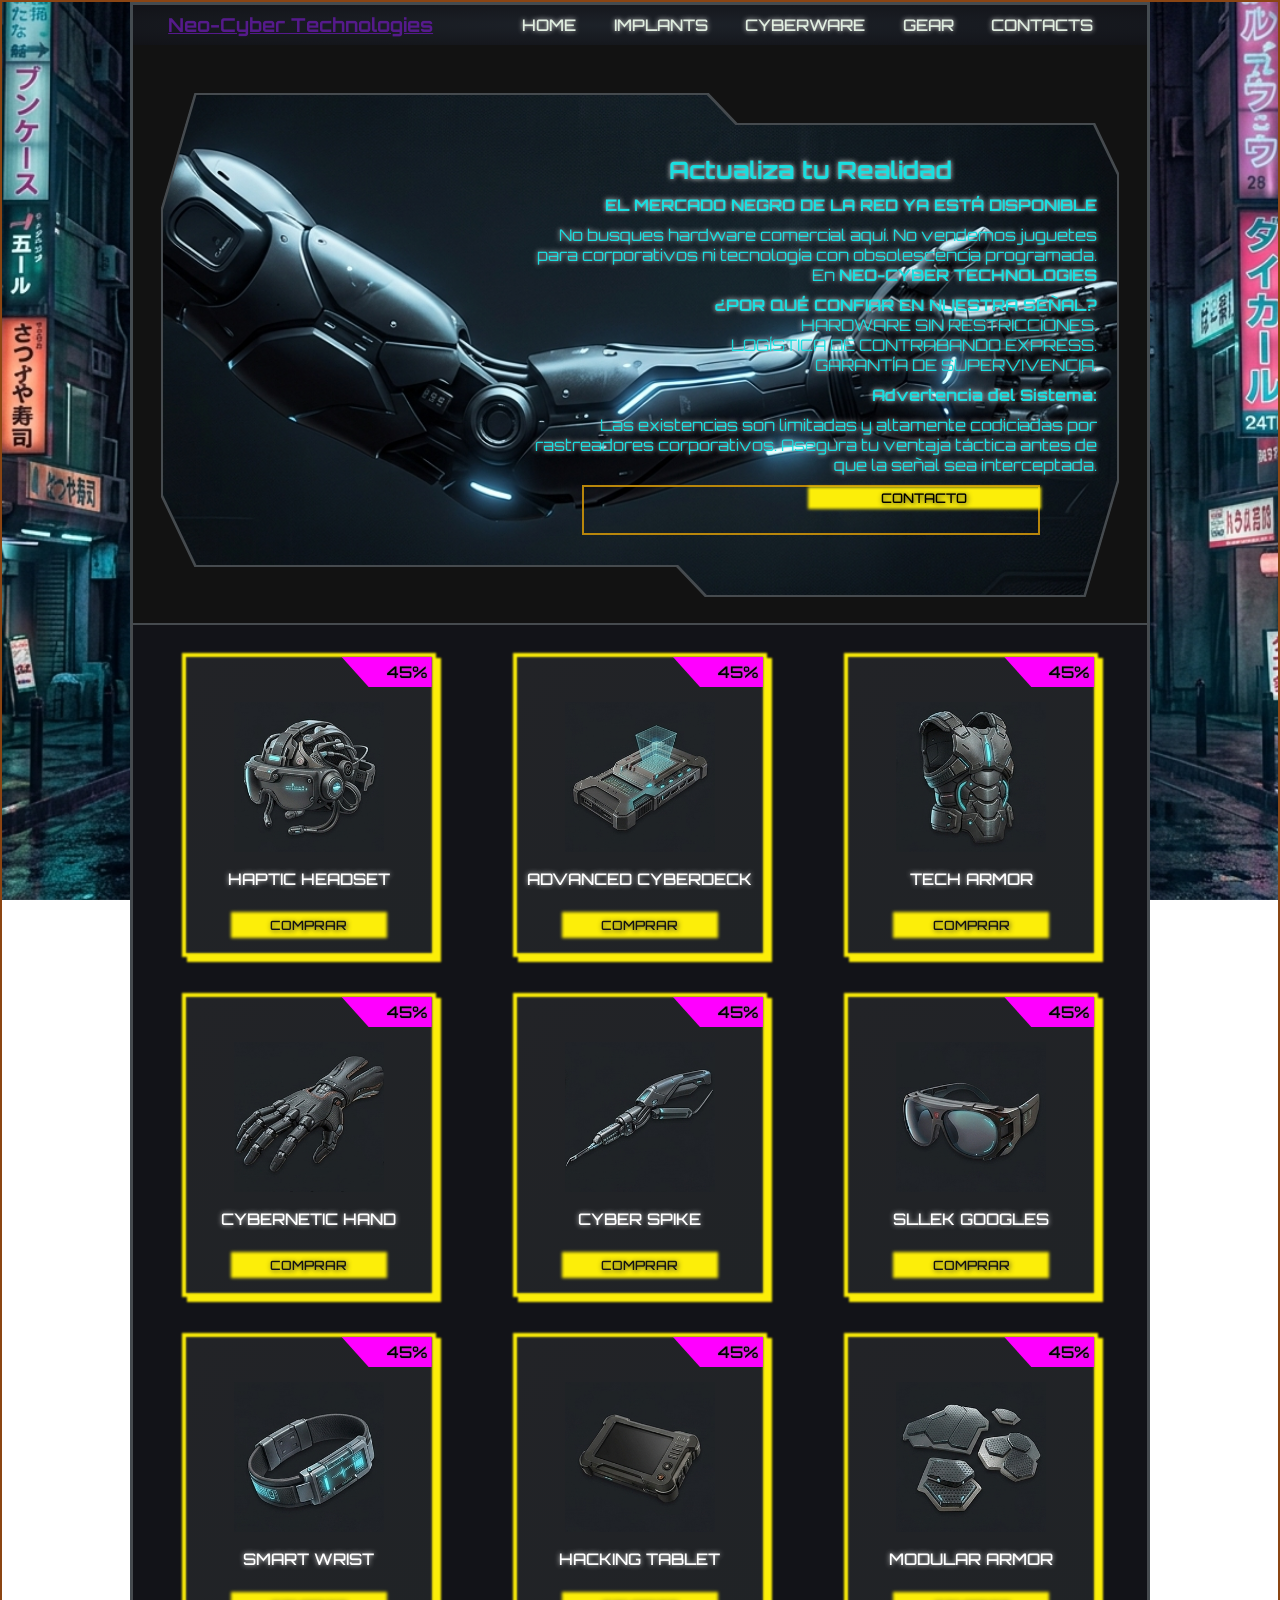
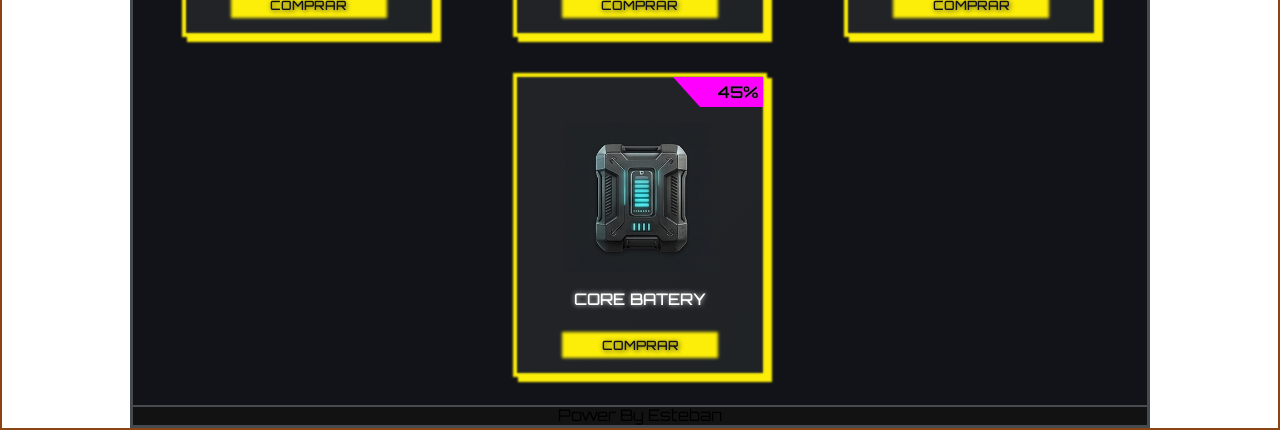
==== commit 0f6cd391: "aaaa" ====
--- a/Pre-Entrega/index.html
+++ b/Pre-Entrega/index.html
@@ -10,7 +10,7 @@
     <link href="https://fonts.googleapis.com/css2?family=Michroma&family=Orbitron:wght@400..900&family=Rajdhani:wght@300;400;500;600;700&family=Roboto+Mono:ital,wght@0,100..700;1,100..700&display=swap" rel="stylesheet">
 </head>
 <body>
-e
+<sectio class="container-web">
     <!-- ######## HEADER ######### -->
     <header class="header-container">
         <a href="" class="link-logo">
@@ -231,6 +231,6 @@
      <footer class="footer-container">
         <span class="info-footer">Power By Esteban</span>
     </footer>
-
+</sectio>
 </body>
 </html>
--- a/Pre-Entrega/style.css
+++ b/Pre-Entrega/style.css
@@ -23,8 +23,8 @@
 
 
 body {
-    /* border: 2px solid saddlebrown; */
-    width: 80%;
+    border: 2px solid saddlebrown;
+    /* width: 80%; */
     height: 100%;
     display: flex;
     flex-direction: column;
@@ -37,6 +37,7 @@
     background-position: center;
     font-family: "Orbitron", sans-serif;
     font-size: 1em;
+    padding: 0 10%;
 
 }
 
@@ -45,11 +46,23 @@
     list-style: none;
 }
 
+.container-web {
+    border: 3px solid #444b50;
+    background-color: var(--color-gris-oscuro);
+    height: 100%;
+    width: 100%;
+    display: flex;
+    flex-direction: column;
+
+}
+
+
 /************** HEADER **************/
 
 /***** NavBar *****/
 
 .header-container {
+    z-index: 100;
     width: 100%;
     /* border: 2px solid salmon; */
     display: flex;
@@ -58,7 +71,8 @@
     background: radial-gradient(#1d2229 , #121318);
     height: 40px;
     margin-bottom: 20px;
-    box-shadow: 0 0 15px 5px #000000;
+    /* box-shadow: 0 0 15px 10px var(--color-gris-oscuro),
+                        inset 0 0 15px 10px var(--color-gris-oscuro); */
     position: sticky;
     top: 0;
     left: 0;
@@ -98,18 +112,21 @@
     list-style: none;
     font-weight: 500;
     text-shadow: 0 0 5px #e0e0e0;
-    transition: all 0.4s cubic-bezier(0.075, 0.82, 0.165, 1);    
+    transition: all 0.5s cubic-bezier(0.075, 0.82, 0.165, 1);
 }
 
 .menu a:hover {
-    text-shadow: 4px 4px 5px #00FFFF;
-    color: #00FFFF;
+    text-shadow: -1px -1px 2px #00FFFF,
+                        -2px -2px 2px #00FFFF;
+    
+    color: var(--color-blanco-frio);
     background-color: transparent;
     border-radius: 5px;
-    padding: 5px 10px;
+    padding: 4px 10px;
     border: 0px;
     box-shadow: 0 0 2px 2px var(--color-cian2),
-                        inset 0 0 2px 2px var(--color-cian2);
+                        inset 0 0 2px 2px var(--color-cian2),
+                        -3px -3px 2px 2px var(--color-cian2);
 }
 
 /************** MAIN **************/
@@ -123,68 +140,76 @@
     flex-direction: column;
     justify-content:center;
     align-items: flex-end;
-    
+    filter: drop-shadow(2px 0px 0px #464b4f) 
+        drop-shadow(-2px 0px 0px #464b4f) 
+        drop-shadow(0px 2px 0px #464b4f) 
+        drop-shadow(0px -2px 0px #464b4f);    
     
 }
 
 
 .hero-container {
     /* Fondo */
-    background-image: url(img/brazo_banner.png);
+    background-image: url(img/banner-brazo2.png);
     background-repeat: no-repeat;
     background-size: cover;
     background-position: center;
-
+    clip-path: polygon(0% 23%, 3.5% 0%, 57% 0%, 60% 6%, 97.5% 6%, 100% 16%, 100% 77%, 96.5% 100%, 57% 100%, 54% 94%, 3.5% 94%, 0% 80%);
     /* Contenido */
-    height: 640px;
-    width: 100%;
-    /* border: 2px solid sandybrown; */
+    height: 500px;
+    /* width: 80%; */
     display: flex;
     flex-direction: column;
     justify-content: center;
     align-items: flex-end;
-    margin-bottom: 30px;
-    box-shadow: 0 0 15px 5px #000000;
-    
-}
+    margin: 30px;
+    /* border: 5px solid var(--color-gris-oscuro2); */
+    /* box-shadow: 0 0 15px 10px var(--color-gris-oscuro),
+                        inset 0 0 15px 10px var(--color-gris-oscuro); */
+}
+
 
 /***** Info Banner *****/
+
+.hero-info{
+    margin: 5px 20px;
+    /* border: 2px solid cadetblue; */
+    
+    display: flex;
+    flex-wrap: wrap;
+    /* flex-direction: column;
+    align-items: center;
+    align-content: space-evenly; */
+    width: 60%;
+    /* height: 70%; */
+    
+    color: var(--color-cian2);
+    text-shadow: 0px 0px 5px var(--color-blanco-frio);
+    text-align: end;
+    
+}
 
 .info-content p {
     /* border: 2px solid cadetblue; */
     margin-top: 10px;
 }
 
-.hero-info{
-    margin: 10px;
-    /* border: 2px solid cadetblue; */
-    display: flex;
-    flex-direction: column;
-    align-items: center;
-    align-content: space-evenly;
-    color: var(--color-cian2);
-    text-shadow: 0px 0px 5px var(--color-blanco-frio);
-    width: 50%;
-    height: 100%;
-    text-align: end;
-
-}
 
 .btn-content {
-    /* border: 2px solid darkgoldenrod; */
+    border: 2px solid darkgoldenrod;
     height: 50px;
-    width: 100%;
-    display: flex;
-    justify-content: center;
-    align-items: center;
-    align-content: space-evenly;
-    margin: 30px 10px;
+    width: 80%;
+    /* display: flex; */
+    /* justify-content: center;
+    align-items: center;
+    align-content: space-evenly; */
+    /* margin: 0 0 0 80px; */
 }
 
 .hero-info button {
     border: 0px;
-    width: 50%;
-    margin: auto;
+    width: 50%;;
+    /* margin: 30; */
     background-color: var(--color-amarillo);
     box-shadow: 0 0 3px 3px var(--color-amarillo);
     text-shadow: 1px 1px 5px #333;
@@ -195,8 +220,11 @@
 
 }
 .hero-info button:hover {
-    text-shadow: 4px 4px 5px #00FFFF;
-    color: #00FFFF;
+    text-shadow: 1px 1px 3px #00FFFF,
+                        -1px -1px 3px #00FFFF,
+                        1px -1px 3px #00FFFF,
+                        -1px 1px 3px #00FFFF;
+    color: var(--color-blanco-frio);
     background-color: transparent;
     border-radius: 5px;
     padding: 10px;
@@ -210,13 +238,9 @@
 /***** List Productos *****/
 
 .main-products{
-    /* background: radial-gradient(#191f26, #15181c); */
-    /* box-shadow: 0 0 0 2px #474d52, 
-                        0 0 0 15px #262a2e,
-                        0 0 0 17px #474d52,
-                        inset 0 0 10px 0 #000000; */
     background: #121318;
-    box-shadow: 0 0 15px 5px #000000;
+    /* box-shadow: 0 0 15px 10px var(--color-gris-oscuro),
+                        inset 0 0 15px 10px var(--color-gris-oscuro); */
 }
 
 .list-products{
@@ -241,10 +265,27 @@
     background: linear-gradient(135deg, #222327 ,#202326);
     box-shadow: 
                         0 0 2px 2px #FCEE09,
-                        0 0 2px 2px #FCEE09,
+                        5px 5px 2px 2px #FCEE09,
                         inset 0 0 2px 2px var(--color-amarillo);
     margin: 20px;
-    
+    transition: all 0.5s cubic-bezier(0.075, 0.82, 0.165, 1);
+    
+}
+
+.item-product:hover {
+    box-shadow: 
+                        0 0 4px 4px #FCEE09,
+                        10px 10px 2px 2px #FCEE09,
+                        inset 0 0 4px 4px var(--color-amarillo);
+    transform: translate(-5px, -5px) ;
+}
+
+.item-product:hover .decription-item {
+    text-shadow: 1px 1px 3px var(--color-rosa),
+                        -1px -1px 3px var(--color-rosa),
+                        1px -1px 3px var(--color-rosa),
+                        -1px 1px 3px var(--color-rosa);
+    color: var(--color-blanco-frio);
 }
 
 .content-item {
@@ -272,6 +313,7 @@
 .discount-item {
     background-color: #FF00FF;
     clip-path: polygon(0% 0%, 100% 0%, 100% 100%, 30% 100% );
+    filter: drop-shadow(2px 02px 10px var(--color-rosa));
     padding: 5px;
     height: 30px;
     width: 90px;
@@ -279,7 +321,6 @@
     font-weight: 500;
     text-shadow: 0 0 2px  #6d6d75;
     margin: 2px;
-    box-shadow: 0 0 15px #FF00FF;
     /* border: 2px solid seagreen; */
 }
 
@@ -293,7 +334,9 @@
     color: #ffffff;
     font-weight: 500;
     text-shadow: 0 0 5px #e0e0e0;
-}
+    transition: all 5s 0.3s cubic-bezier(0.075, 0.82, 0.165, 1);
+}
+
 
 .content-btn {
     margin: 5px;
@@ -321,16 +364,19 @@
     font-size: 0.8em;
     font-weight: 500;
     cursor: pointer;
-    transition: all 0.2s ease-in-out;
+    transition: all 0.5s cubic-bezier(0.075, 0.82, 0.165, 1);
 
 }
 
 .btn-shop-item:hover {
-    text-shadow: 0px 0px 5px #00FFFF;
-    color: #00FFFF;
+    text-shadow: 1px 1px 3px #00FFFF,
+                        -1px -1px 3px #00FFFF,
+                        1px -1px 3px #00FFFF,
+                        -1px 1px 3px #00FFFF;
+    color: var(--color-blanco-frio);
     background-color: transparent;
     border-radius: 5px;
-    padding: 15px 50px;
+    padding: 20px;
     border: 0px;
     box-shadow: 0 0 2px 2px var(--color-cian2),
                         inset 0 0 2px 2px var(--color-cian2);
